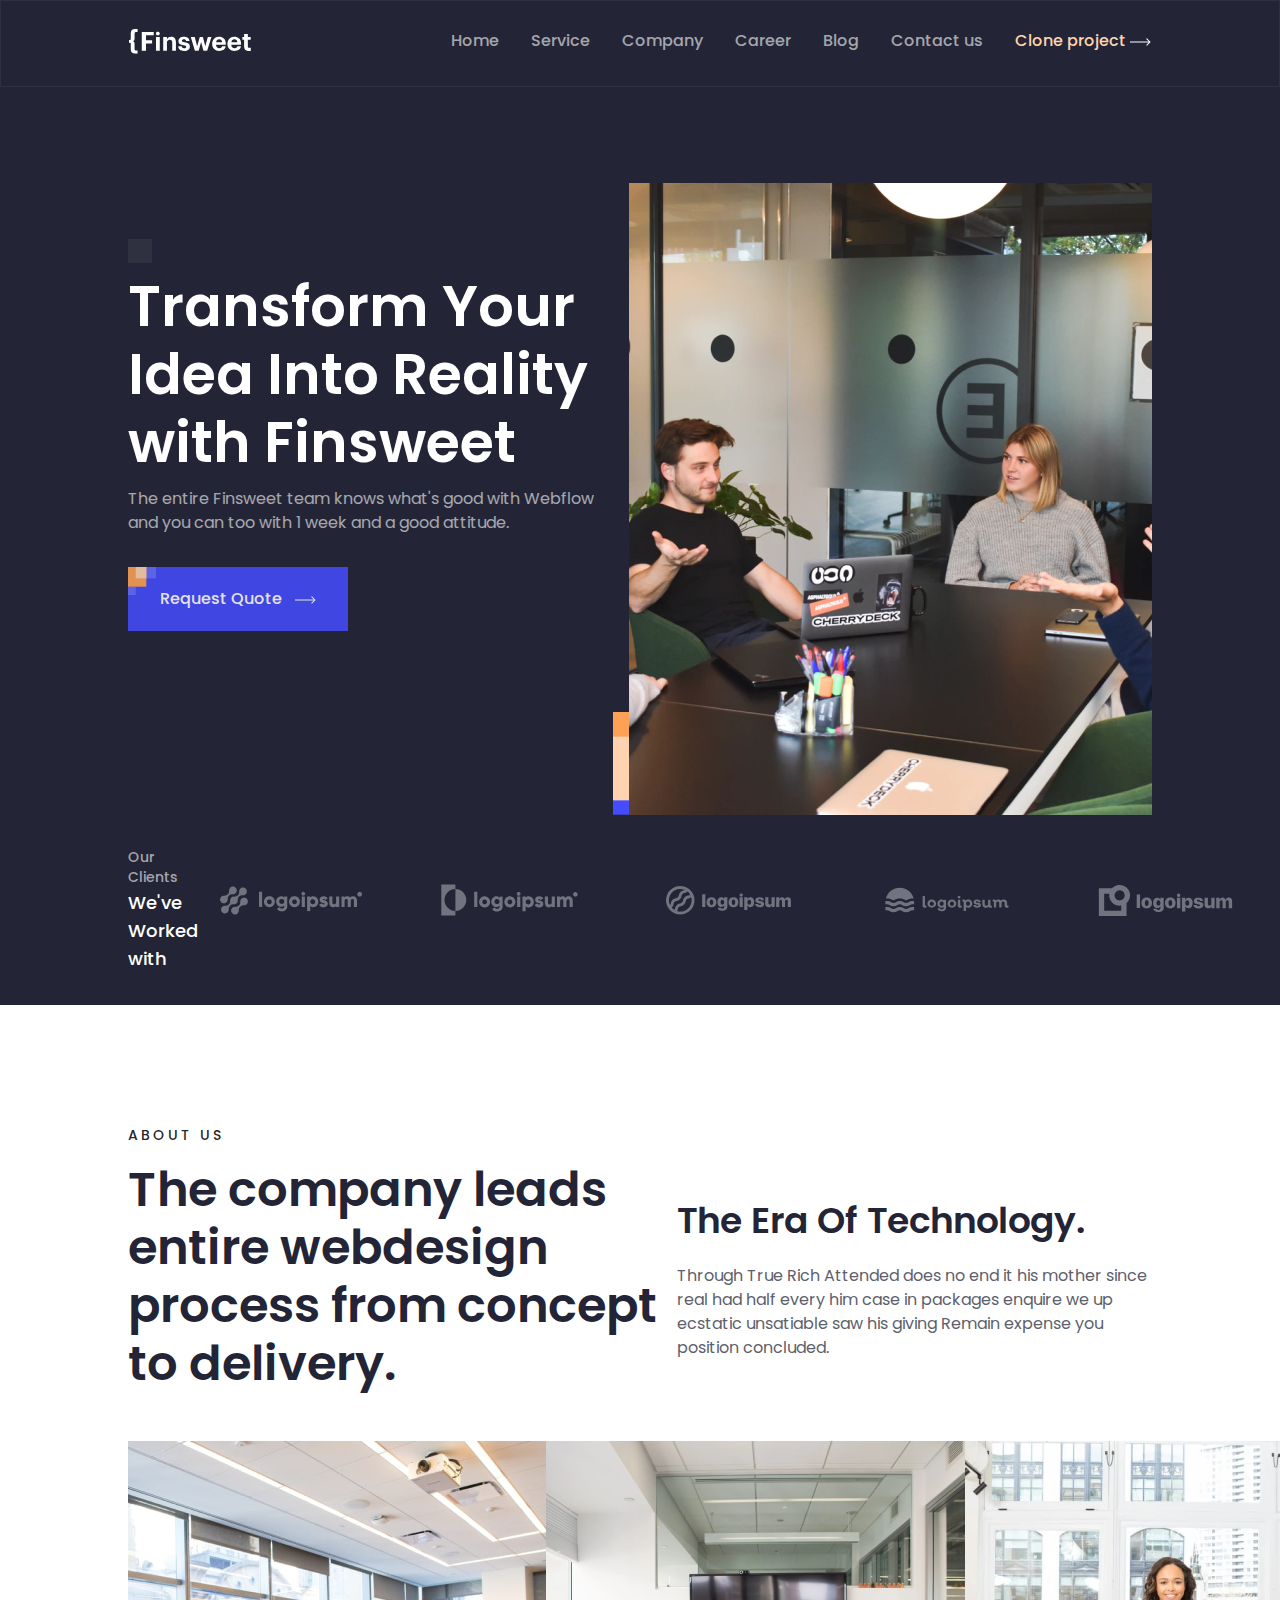
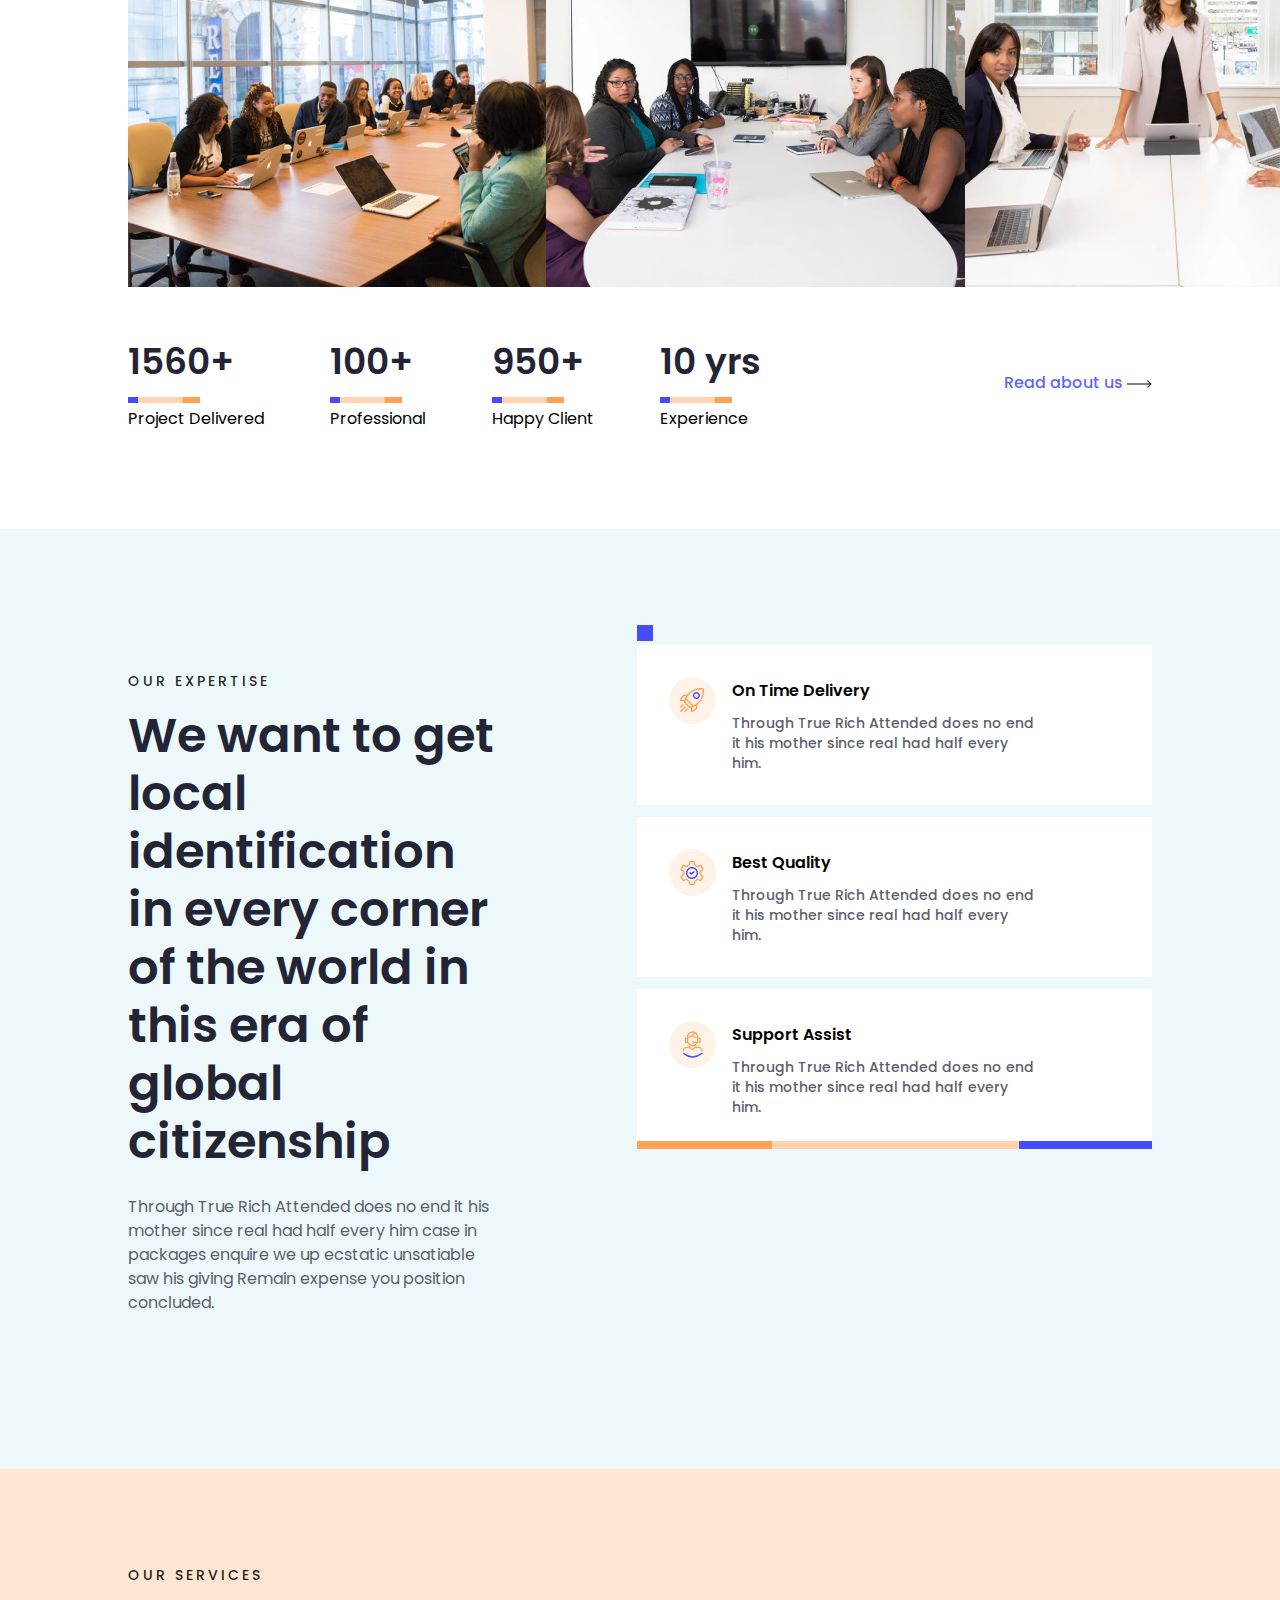
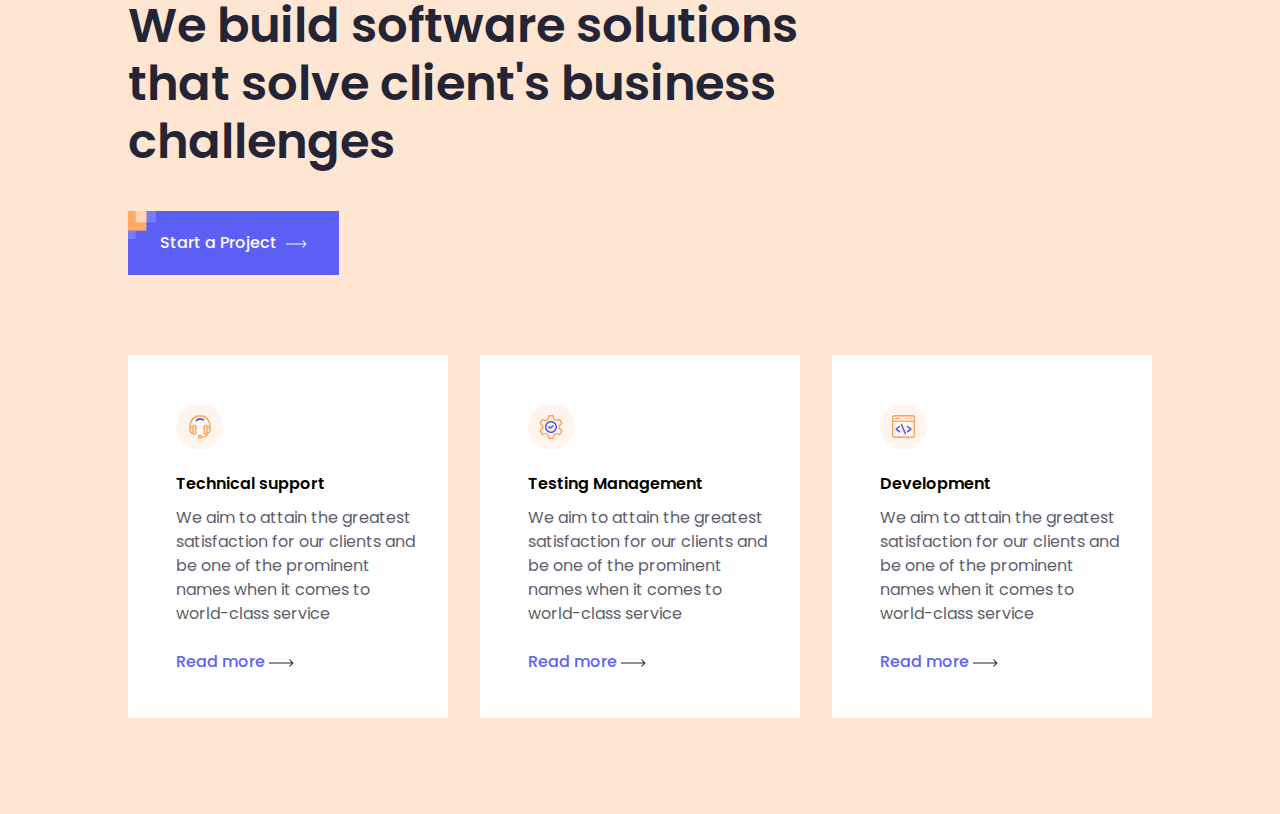
==== index.html @ 24612cf8 "new 2 sections" ====
<!DOCTYPE html>
<html lang="en">
  <head>
    <meta charset="UTF-8" />
    <meta http-equiv="X-UA-Compatible" content="IE=edge" />
    <meta name="viewport" content="width=device-width, initial-scale=1.0" />
    <link rel="stylesheet" href="./css/landing.css" />
    <link rel="shortcut icon" type="image/svg" href="./assets/{.svg" />
    <link rel="preconnect" href="https://fonts.googleapis.com" />
    <link rel="preconnect" href="https://fonts.gstatic.com" crossorigin />
    <link
      href="https://fonts.googleapis.com/css2?family=Poppins:wght@400;500;600&display=swap"
      rel="stylesheet"
    />
    <title>Finsweet</title>
  </head>
  <body>
    <header>
      <div class="container navbar">
        <div class="logo"><img src="./assets/Logo.svg" alt="" /></div>
        <div class="navigation">
          <a href="">Home</a>
          <a href="">Service</a>
          <a href="">Company</a>
          <a href="">Career</a>
          <a href="">Blog</a>
          <a href="">Contact us</a>
          <div>
            <a href="">Clone project</a> <img src="./assets/Icon.svg" alt="" />
          </div>
        </div>
      </div>
    </header>
    <section class="hero-section">
      <div class="container hero-box">
        <div class="leftbox">
          <div class="leftup">
            <div class="graybox"></div>
            <div><h1>Transform Your Idea Into Reality with Finsweet</h1></div>
            <div>
              <p>
                The entire Finsweet team knows what's good with Webflow and you
                can too with 1 week and a good attitude.
              </p>
            </div>
          </div>
          <button class="frstbutton">
            <img src="./assets/Shapes.svg" alt="" class="cornersvg" /> Request
            Quote <img src="./assets/Icon.svg" alt="" class="icon" />
          </button>
        </div>
        <div class="heroimgbox">
          <div>
            <img src="./assets/Shapes 2.svg" alt="" class="shapes2" />
            <img src="./assets/Shapes 1.svg" alt="" class="shapes1" />
          </div>
          <img src="./assets/Image.png" alt="" class="frstimg" />
        </div>
      </div>
      <div class="container clients-box">
        <div class="clients">
          <div>Our Clients</div>
          <div>We've Worked with</div>
        </div>
        <div><img src="./assets/Logo Bar.svg" alt="" /></div>
      </div>
    </section>
    <section class="about-section">
      <div class="container about-us">
        <div class="up-text">
          <div class="bout">ABOUT US</div>
          <div class="flex-spacebetween">
            <div>
              <h2>
                The company leads entire webdesign process from concept to
                delivery.
              </h2>
            </div>
            <div>
              <h3>The Era Of Technology.</h3>
              <p>
                Through True Rich Attended does no end it his mother since real
                had half every him case in packages enquire we up ecstatic
                unsatiable saw his giving Remain expense you position concluded.
              </p>
            </div>
          </div>
        </div>
        <div class="flex-spacebetween">
          <img src="./assets/Image 1.png" alt="" /><img
            src="./assets/Image 2.png"
            alt=""
          /><img src="./assets/Image 3.png" alt="" />
        </div>
        <div class="flex-spacebetween experience">
          <div class="flex-spacebetween gap">
            <div>
              <h3 class="numbers">1560+</h3>
              <img src="./assets/Group 1710.svg" alt="" />
              <p>Project Delivered</p>
            </div>
            <div>
              <h3 class="numbers">100+</h3>
              <img src="./assets/Group 1710.svg" alt="" />
              <p>Professional</p>
            </div>
            <div>
              <h3 class="numbers">950+</h3>
              <img src="./assets/Group 1710.svg" alt="" />
              <p>Happy Client</p>
            </div>
            <div>
              <h3 class="numbers">10 yrs</h3>
              <img src="./assets/Group 1710.svg" alt="" />
              <p>Experience</p>
            </div>
          </div>
          <div>
            <a href="">Read about us</a>
            <img src="./assets/Icon (1).svg" alt="" />
          </div>
        </div>
      </div>
    </section>
    <section class="expertise-section">
      <div class="container expertise">
        <div class="left-differences">
          <div class="bout">Our expertise</div>
          <h2>
            We want to get local identification in every corner of the world in
            this era of global citizenship
          </h2>
          <p>
            Through True Rich Attended does no end it his mother since real had
            half every him case in packages enquire we up ecstatic unsatiable
            saw his giving Remain expense you position concluded.
          </p>
        </div>
        <div class="right-differences">
          <div>
            <img src="./assets/Shape blue.svg" alt="" />
            <div class="difference">
              <img src="./assets/Group 1749.svg" alt="" class="circles" />
              <div class="margpad">
                <h6>On Time Delivery</h6>
                <p class="smallp">
                  Through True Rich Attended does no end it his mother since
                  real had half every him.
                </p>
              </div>
            </div>
          </div>
          <div class="difference">
            <img src="./assets/Group 1755.svg" alt="" class="circles" />
            <div class="margpad">
              <h6>Best Quality</h6>
              <p class="smallp">
                Through True Rich Attended does no end it his mother since real
                had half every him.
              </p>
            </div>
          </div>
          <div class="difference">
            <img src="./assets/Group 1855.svg" alt="" class="circles" />
            <div class="margpad">
              <h6>Support Assist</h6>
              <p class="smallp">
                Through True Rich Attended does no end it his mother since real
                had half every him.
              </p>
              <img src="./assets/Group 1748.svg" alt="" />
            </div>
          </div>
        </div>
      </div>
    </section>
    <section class="brown">
      <div class="container">
        <div class="services-header">
          <p>OUR SERVICES</p>
          <h2>
            We build software solutions that solve client's business challenges
          </h2>
          <button class="frstbutton">
            <img src="./assets/Shapes.svg" alt="" class="cornersvg" /> Start a
            Project<img src="./assets/Icon.svg" alt="" class="icon" />
          </button>
        </div>
        <div class="flex-spacebetween raw-boxes">
          <div><img src="./assets/Icon Div.svg" alt="" class="icons"><h6>Technical support</h6><p>We aim to attain the greatest satisfaction for our clients and be one of the prominent names when it comes to world-class service</p><a href="">Read more <img src="./assets/Icon (1).svg" alt=""></a></div>
          <div><img src="./assets/Icon Div 1.svg" alt="" class="icons"><h6>Testing Management</h6><p>We aim to attain the greatest satisfaction for our clients and be one of the prominent names when it comes to world-class service</p><a href="">Read more <img src="./assets/Icon (1).svg" alt=""></a></div>
          <div><img src="./assets/Icon Div 2.svg" alt="" class="icons"><h6>Development</h6><p>We aim to attain the greatest satisfaction for our clients and be one of the prominent names when it comes to world-class service</p><a href="">Read more <img src="./assets/Icon (1).svg" alt=""></a></div>
        </div>
      </div>
    </section>
  </body>
</html>
---- css/landing.css ----
* {
  box-sizing: border-box;
  margin: 0;
  padding: 0;
}

.container {
  width: 80%;
  margin-left: auto;
  margin-right: auto;
}

header {
  background-color: #232536;
  border: 1px solid rgba(255, 255, 255, 0.05);
}
header .logo {
  width: 122px;
}
header .navbar {
  display: flex;
  justify-content: space-between;
  padding-top: 28px;
  padding-bottom: 28px;
}
header .navbar .navigation {
  display: flex;
  justify-content: space-between;
  gap: 32px;
}
header .navbar .navigation a {
  text-decoration: none;
  font-family: "Poppins", sans-serif;
  color: rgba(255, 255, 255, 0.6);
  font-weight: 500;
  font-size: 16px;
  line-height: 24px;
}
header .navbar .navigation a:hover {
  color: #ffffff;
}
header .navbar .navigation div a {
  color: #ffd3af;
}

.hero-section {
  background-color: #232536;
}
.hero-section .hero-box {
  padding-top: 96px;
  display: flex;
  justify-content: space-between;
}
.hero-section .hero-box .leftbox {
  width: 624px;
}
.hero-section .hero-box .leftbox .leftup {
  padding-top: 56px;
  display: flex;
  flex-direction: column;
  gap: 10px;
  margin-bottom: 32px;
}
.hero-section .hero-box .leftbox .leftup p {
  font-family: "Poppins", sans-serif;
  font-style: normal;
  font-weight: 400;
  font-size: 16px;
  line-height: 24px;
  color: #ffffff;
  opacity: 0.6;
}
.hero-section .hero-box .leftbox .leftup h1 {
  font-family: "Poppins", sans-serif;
  font-style: normal;
  font-weight: 600;
  font-size: 56px;
  line-height: 68px;
  color: #ffffff;
}
.hero-section .hero-box .leftbox .leftup .graybox {
  width: 24px;
  height: 24px;
  background: rgba(255, 255, 255, 0.06);
}
.hero-section .hero-box .heroimgbox {
  position: relative;
  width: 563px;
  display: flex;
}
.hero-section .hero-box .heroimgbox .frstimg {
  position: relative;
  padding-left: 16px;
}
.hero-section .hero-box .heroimgbox .shapes2 {
  position: absolute;
  left: 0;
  bottom: 0;
}
.hero-section .hero-box .heroimgbox .shapes1 {
  position: absolute;
  right: 0;
  top: 0;
}
.hero-section .clients-box {
  display: flex;
  justify-content: space-between;
  margin-top: 32px;
  padding-bottom: 32px;
}
.hero-section .clients-box .clients {
  display: flex;
  flex-direction: column;
  justify-content: center;
  gap: 2px;
}
.hero-section .clients-box .clients div:first-child {
  font-family: "Poppins", sans-serif;
  font-style: normal;
  font-weight: 500;
  font-size: 14px;
  line-height: 20px;
  color: rgba(255, 255, 255, 0.6);
  vertical-align: middle;
}
.hero-section .clients-box .clients div:last-child {
  font-family: "Poppins", sans-serif;
  font-style: normal;
  font-weight: 500;
  font-size: 18px;
  line-height: 28px;
  color: #ffffff;
}

.about-section {
  margin-top: 120px;
}
.about-section .about-us {
  display: flex;
  flex-direction: column;
  gap: 48px;
  padding-bottom: 98px;
}
.about-section .about-us .up-text h2 {
  font-family: "Poppins", sans-serif;
  font-style: normal;
  font-weight: 600;
  font-size: 48px;
  line-height: 58px;
  color: #232536;
}
.about-section .about-us .up-text h3 {
  font-family: "Poppins", sans-serif;
  font-style: normal;
  font-weight: 600;
  font-size: 36px;
  line-height: 54px;
  color: #232536;
  margin-bottom: 16px;
}
.about-section .about-us .up-text p {
  font-family: "Poppins";
  font-style: normal;
  font-weight: 400;
  font-size: 16px;
  line-height: 24px;
  color: #5d5f6d;
}
.about-section .about-us .up-text .bout {
  font-family: "Poppins", sans-serif;
  font-style: normal;
  font-weight: 500;
  font-size: 14px;
  line-height: 20px;
  letter-spacing: 3px;
  text-transform: uppercase;
  color: rgba(0, 0, 0, 0.8705882353);
  margin-bottom: 16px;
}

.flex-spacebetween {
  display: flex;
  justify-content: space-between;
  align-items: center;
}

.experience .gap {
  gap: 66px;
}
.experience h3 {
  font-family: "Poppins", sans-serif;
  font-style: normal;
  font-weight: 600;
  font-size: 36px;
  line-height: 54px;
  color: #232536;
}
.experience p {
  font-family: "Poppins";
  font-style: normal;
  font-weight: 400;
  font-size: 16px;
  line-height: 24px;
  color: #000000;
}
.experience a {
  font-family: "Poppins";
  font-style: normal;
  font-weight: 500;
  font-size: 16px;
  line-height: 24px;
  color: rgba(68, 76, 252, 0.8705882353);
  text-decoration: none;
}

.expertise-section {
  background-color: #ECF8F9;
}
.expertise-section .expertise {
  display: flex;
  justify-content: space-between;
  gap: 141px;
  padding-top: 96px;
  padding-bottom: 96px;
}
.expertise-section .expertise .left-differences {
  padding-bottom: 58px;
  padding-top: 46px;
}
.expertise-section .expertise .right-differences {
  display: flex;
  flex-direction: column;
  gap: 12px;
}
.expertise-section .expertise .difference {
  background-color: #ffffff;
  width: 515px;
  position: relative;
}
.expertise-section .expertise .difference img {
  position: absolute;
  bottom: 0;
  left: 0;
}
.expertise-section .expertise .difference img.circles {
  position: absolute;
  left: 32px;
  top: 32px;
}
.expertise-section .expertise .difference .margpad {
  padding: 32px 117px 32px 95px;
}
.expertise-section .expertise .difference h6 {
  font-family: "Poppins";
  font-style: normal;
  font-weight: 600;
  font-size: 16px;
  line-height: 28px;
  color: #000000;
  margin-bottom: 8px;
}
.expertise-section .expertise .difference .smallp {
  font-family: "Poppins";
  font-style: normal;
  font-weight: 500;
  font-size: 14px;
  line-height: 20px;
  color: #5d5f6d;
}
.expertise-section .bout {
  font-family: "Poppins", sans-serif;
  font-style: normal;
  font-weight: 500;
  font-size: 14px;
  line-height: 20px;
  letter-spacing: 3px;
  text-transform: uppercase;
  color: rgba(0, 0, 0, 0.8705882353);
  margin-bottom: 16px;
}
.expertise-section h2 {
  font-family: "Poppins", sans-serif;
  font-style: normal;
  font-weight: 600;
  font-size: 48px;
  line-height: 58px;
  color: #232536;
  margin-bottom: 24px;
}
.expertise-section p {
  font-family: "Poppins";
  font-style: normal;
  font-weight: 400;
  font-size: 16px;
  line-height: 24px;
  color: #5d5f6d;
}

.brown {
  background-color: #FFE6D2;
  padding-top: 96px;
  padding-bottom: 96px;
}
.brown .services-header {
  width: 777px;
}
.brown .services-header p {
  font-family: "Poppins", sans-serif;
  font-style: normal;
  font-weight: 500;
  font-size: 14px;
  line-height: 20px;
  letter-spacing: 3px;
  text-transform: uppercase;
  color: #000000;
  opacity: 0.87;
  margin-bottom: 12px;
}
.brown .services-header h2 {
  font-family: "Poppins";
  font-style: normal;
  font-weight: 600;
  font-size: 48px;
  line-height: 58px;
  color: #232536;
  margin-bottom: 40px;
}
.brown .raw-boxes {
  gap: 32px;
  margin-top: 80px;
}
.brown .raw-boxes div {
  background-color: #ffffff;
  padding: 48px 31px 44px 48px;
}
.brown .raw-boxes div .icons {
  margin-bottom: 16px;
}
.brown .raw-boxes div h6 {
  font-family: "Poppins";
  font-style: normal;
  font-weight: 600;
  font-size: 16px;
  line-height: 28px;
  color: #000000;
  margin-bottom: 8px;
}
.brown .raw-boxes p {
  font-family: "Poppins";
  font-style: normal;
  font-weight: 400;
  font-size: 16px;
  line-height: 24px;
  color: #5d5f6d;
  margin-bottom: 24px;
}
.brown .raw-boxes a {
  font-family: "Poppins";
  font-style: normal;
  font-weight: 500;
  font-size: 16px;
  line-height: 24px;
  color: #444cfc;
  opacity: 0.87;
  text-decoration: none;
}

button {
  font-family: "Poppins", sans-serif;
  font-style: normal;
  font-weight: 500;
  font-size: 16px;
  line-height: 24px;
  color: #ffffff;
  opacity: 0.87;
  background-color: #444CFC;
  padding: 20px 32px;
  position: relative;
  border: #444CFC;
}
button .cornersvg {
  position: absolute;
  left: 0;
  top: 0;
}
button .icon {
  padding-left: 9px;
}/*# sourceMappingURL=landing.css.map */
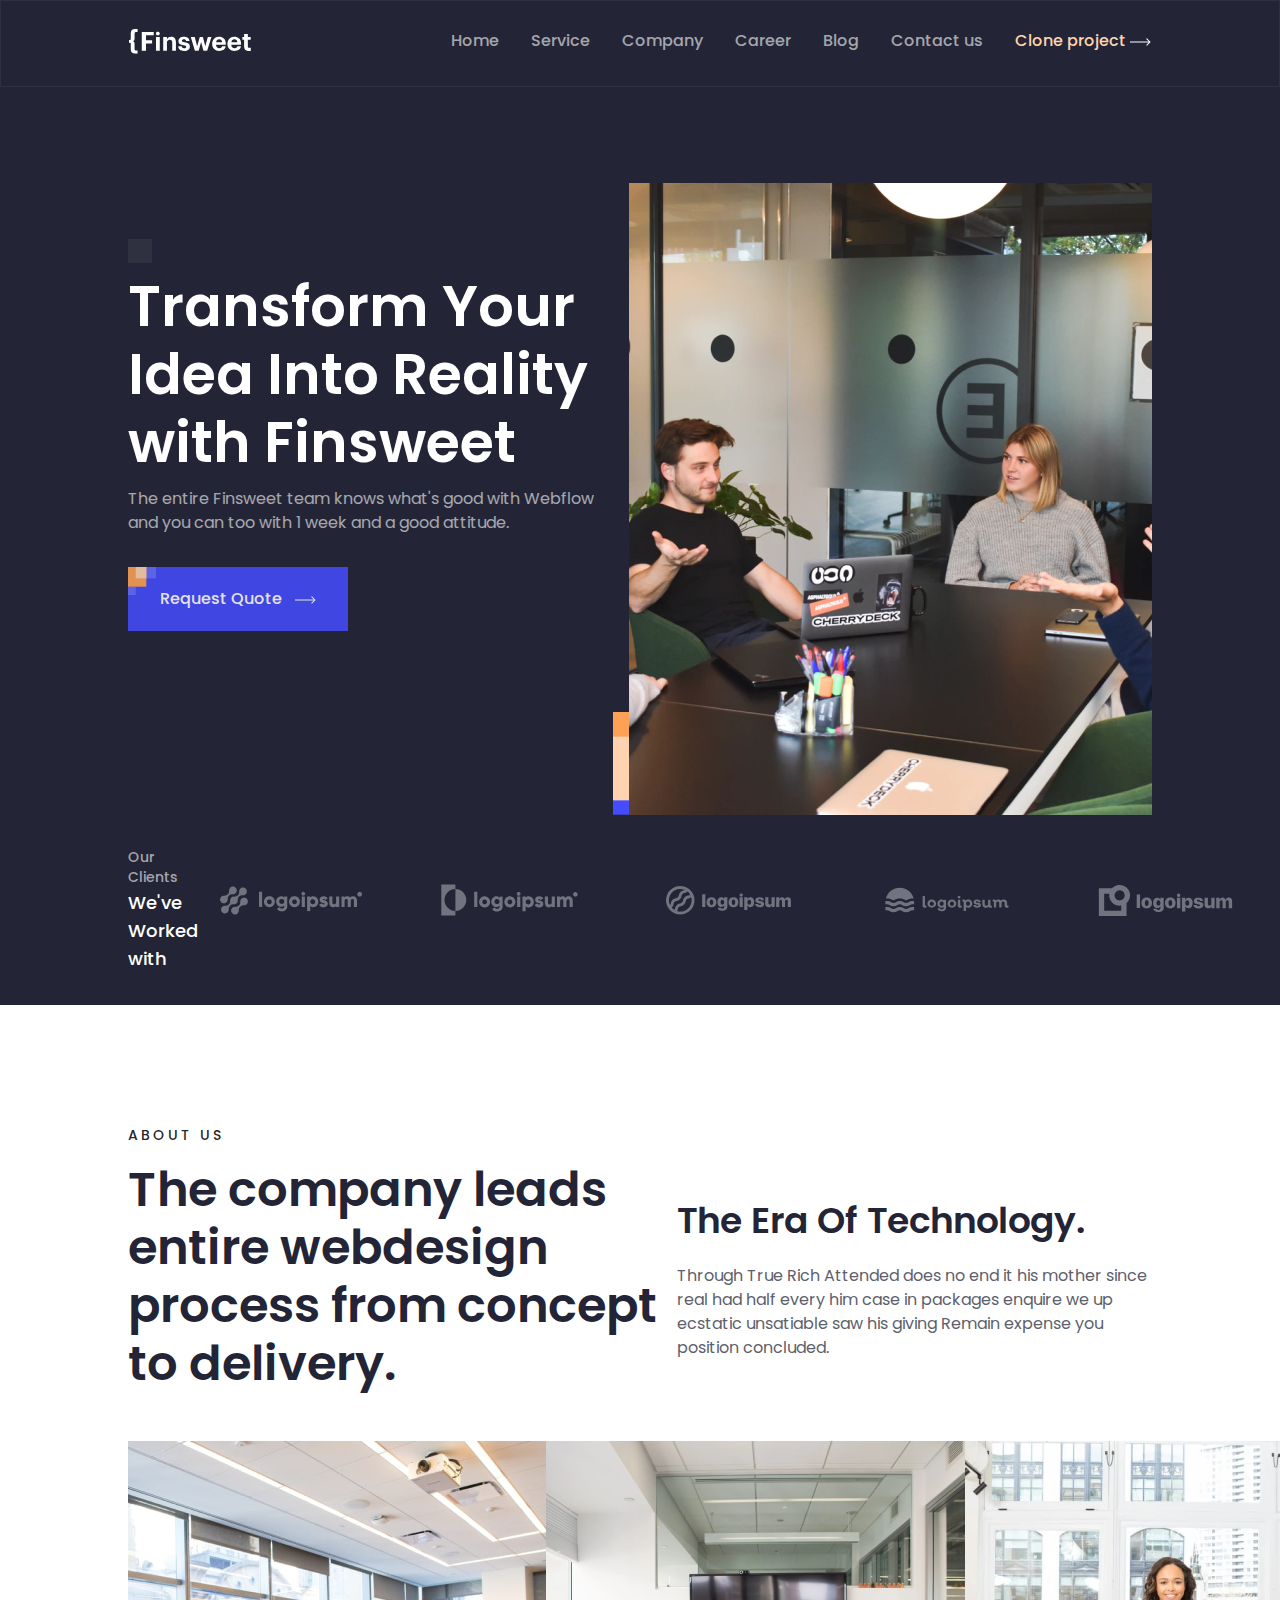
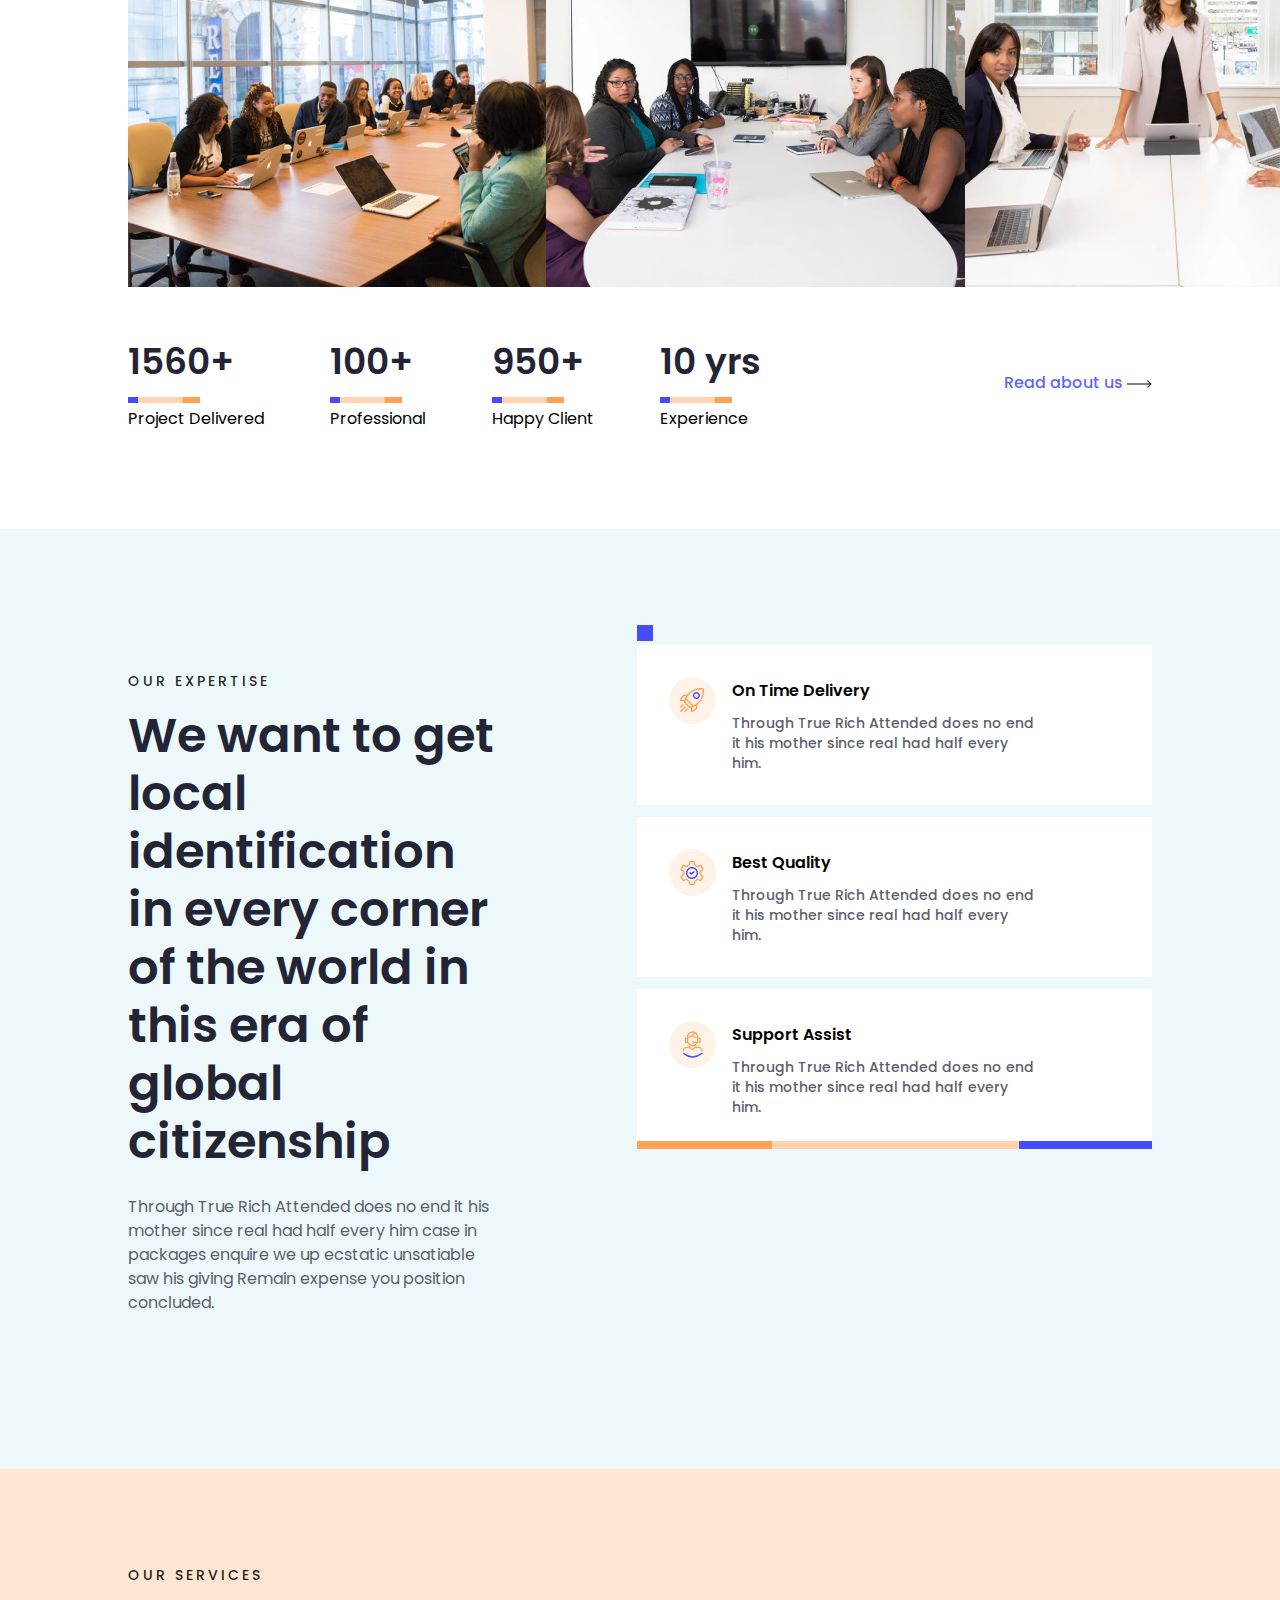
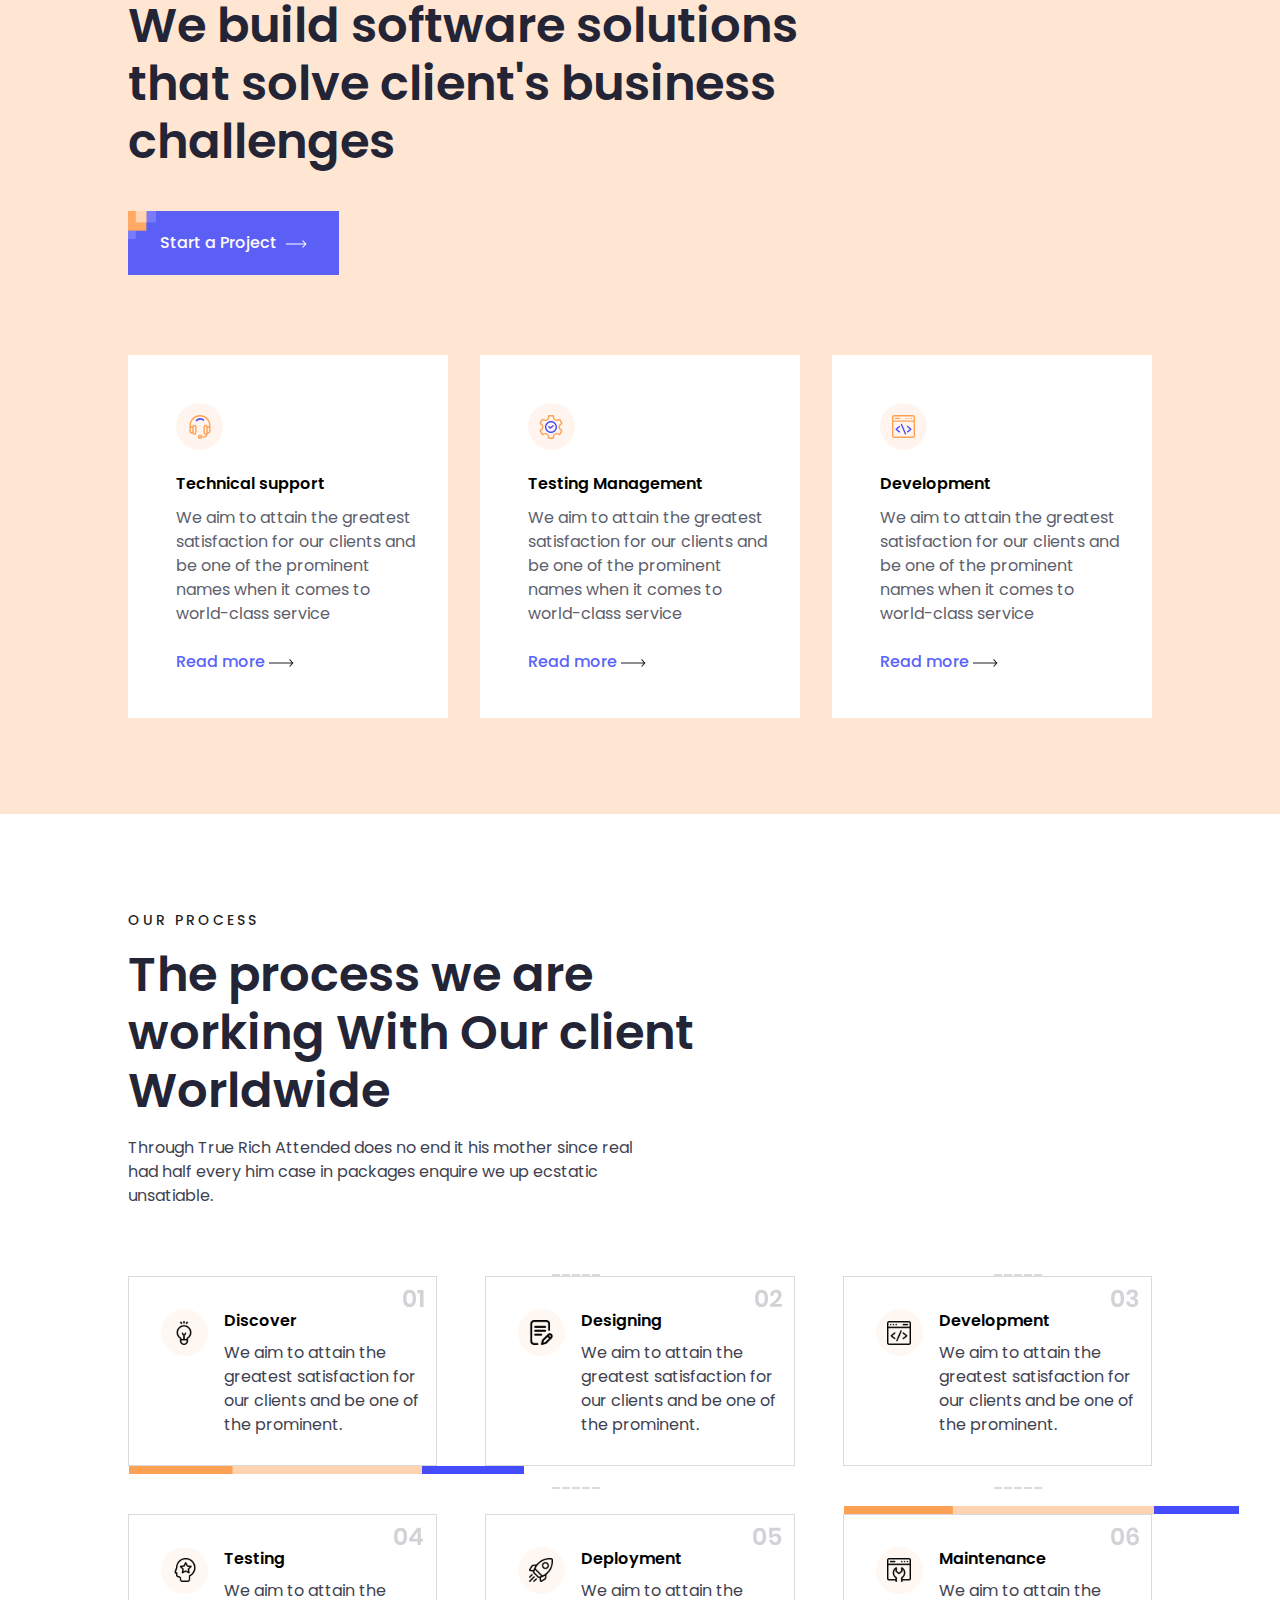
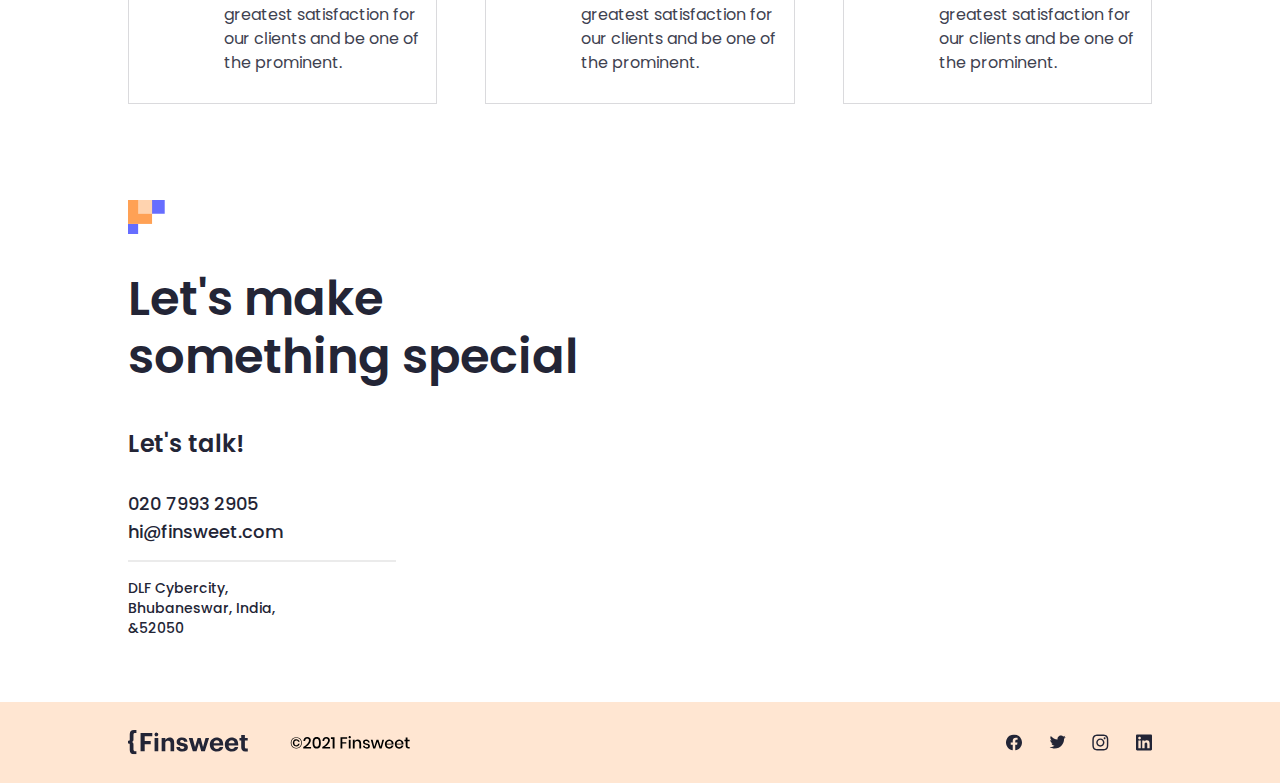
==== commit 1f15cdd0: "this might be last version (I am tired :/)" ====
--- a/index.html
+++ b/index.html
@@ -187,11 +187,126 @@
           </button>
         </div>
         <div class="flex-spacebetween raw-boxes">
-          <div><img src="./assets/Icon Div.svg" alt="" class="icons"><h6>Technical support</h6><p>We aim to attain the greatest satisfaction for our clients and be one of the prominent names when it comes to world-class service</p><a href="">Read more <img src="./assets/Icon (1).svg" alt=""></a></div>
-          <div><img src="./assets/Icon Div 1.svg" alt="" class="icons"><h6>Testing Management</h6><p>We aim to attain the greatest satisfaction for our clients and be one of the prominent names when it comes to world-class service</p><a href="">Read more <img src="./assets/Icon (1).svg" alt=""></a></div>
-          <div><img src="./assets/Icon Div 2.svg" alt="" class="icons"><h6>Development</h6><p>We aim to attain the greatest satisfaction for our clients and be one of the prominent names when it comes to world-class service</p><a href="">Read more <img src="./assets/Icon (1).svg" alt=""></a></div>
-        </div>
-      </div>
-    </section>
+          <div>
+            <img src="./assets/Icon Div.svg" alt="" class="icons" />
+            <h6>Technical support</h6>
+            <p>
+              We aim to attain the greatest satisfaction for our clients and be
+              one of the prominent names when it comes to world-class service
+            </p>
+            <a href="">Read more <img src="./assets/Icon (1).svg" alt="" /></a>
+          </div>
+          <div>
+            <img src="./assets/Icon Div 1.svg" alt="" class="icons" />
+            <h6>Testing Management</h6>
+            <p>
+              We aim to attain the greatest satisfaction for our clients and be
+              one of the prominent names when it comes to world-class service
+            </p>
+            <a href="">Read more <img src="./assets/Icon (1).svg" alt="" /></a>
+          </div>
+          <div>
+            <img src="./assets/Icon Div 2.svg" alt="" class="icons" />
+            <h6>Development</h6>
+            <p>
+              We aim to attain the greatest satisfaction for our clients and be
+              one of the prominent names when it comes to world-class service
+            </p>
+            <a href="">Read more <img src="./assets/Icon (1).svg" alt="" /></a>
+          </div>
+        </div>
+      </div>
+    </section>
+    <section class="process-section">
+      <div class="process-div container">
+        <img src="./assets/Group 1858.svg" alt="" class="lines" />
+        <div class="header-text">Our Process</div>
+        <h2>The process we are working With Our client Worldwide</h2>
+        <p>
+          Through True Rich Attended does no end it his mother since real had
+          half every him case in packages enquire we up ecstatic unsatiable.
+        </p>
+        <div class="grid-section">
+          <div>
+            <img src="./assets/lamp.svg" alt="" class="circles" />
+            <h6>Discover</h6>
+            <p>
+              We aim to attain the greatest satisfaction for our clients and be
+              one of the prominent.
+            </p>
+            <img src="./assets/01.svg" alt="" class="numbers" />
+            <img src="./assets/Shapesunder.svg" alt="" class="shapeunder" />
+          </div>
+          <div>
+            <img src="./assets/notebook.svg" alt="" class="circles" />
+            <h6>Designing</h6>
+            <p>
+              We aim to attain the greatest satisfaction for our clients and be
+              one of the prominent.
+            </p>
+            <img src="./assets/02.svg" alt="" class="numbers" />
+          </div>
+          <div>
+            <img src="./assets/code-vector.svg" alt="" class="circles" />
+            <h6>Development</h6>
+            <p>
+              We aim to attain the greatest satisfaction for our clients and be
+              one of the prominent.
+            </p>
+            <img src="./assets/03.svg" alt="" class="numbers" />
+          </div>
+          <div>
+            <img src="./assets/brain.svg" alt="" class="circles" />
+            <h6>Testing</h6>
+            <p>
+              We aim to attain the greatest satisfaction for our clients and be
+              one of the prominent.
+            </p>
+            <img src="./assets/04.svg" alt="" class="numbers" />
+          </div>
+          <div>
+            <img src="./assets/rocket.svg" alt="" class="circles" />
+            <h6>Deployment</h6>
+            <p>
+              We aim to attain the greatest satisfaction for our clients and be
+              one of the prominent.
+            </p>
+            <img src="./assets/05.svg" alt="" class="numbers" />
+          </div>
+          <div>
+            <img src="./assets/maintence.svg" alt="" class="circles" />
+            <img src="./assets/shapesup.svg" alt="" class="shapeup" />
+            <h6>Maintenance</h6>
+            <p>
+              We aim to attain the greatest satisfaction for our clients and be
+              one of the prominent.
+            </p>
+            <img src="./assets/06.svg" alt="" class="numbers" />
+          </div>
+        </div>
+      </div>
+    </section>
+    <footer>
+      <div class="container leftpart">
+        <div>
+          <img src="./assets/Shapes (1).svg" alt="" />
+          <h2>Let's make something special</h2>
+          <h4>Let's talk!</h4>
+          <p class="plarge">020 7993 2905</p>
+          <p class="plarge">hi@finsweet.com</p>
+          <div class="aline"></div>
+          <p class="psmall">DLF Cybercity, Bhubaneswar, India, &52050</p>
+        </div>
+      </div>
+      <div class="pink-footer">
+        <div class="container flex-spacebetween">
+          <div class="flex-spacebetween bottom-logos">
+            <img src="./assets/Logofoot.svg" alt="" />
+            <img src="./assets/©2021 Finsweet.svg" alt="" />
+          </div>
+          <div class="socials"><img src="./assets/Negative.svg" alt=""> <img src="./assets/Vector.svg" alt=""><img src="./assets/Group.svg" alt=""><img src="./assets/Group (2).svg" alt=""></div>
+        </div>
+      </div>
+    </footer>
   </body>
 </html>
--- a/css/landing.css
+++ b/css/landing.css
@@ -385,4 +385,162 @@
 }
 button .icon {
   padding-left: 9px;
+}
+
+.process-section {
+  position: relative;
+}
+.process-section .process-div {
+  padding-top: 96px;
+  padding-bottom: 96px;
+}
+.process-section .process-div img.lines {
+  position: absolute;
+  top: 460px;
+  left: 552px;
+}
+.process-section .process-div .header-text {
+  font-family: "Poppins", sans-serif;
+  font-style: normal;
+  font-weight: 500;
+  font-size: 14px;
+  line-height: 20px;
+  letter-spacing: 3px;
+  text-transform: uppercase;
+  color: #000000;
+  opacity: 0.87;
+  margin-bottom: 16px;
+}
+.process-section .process-div h2 {
+  font-family: "Poppins", sans-serif;
+  font-style: normal;
+  font-weight: 600;
+  font-size: 48px;
+  line-height: 58px;
+  color: #232536;
+  max-width: 57.26%;
+  margin-bottom: 16px;
+}
+.process-section .process-div p {
+  font-family: "Poppins";
+  font-style: normal;
+  font-weight: 400;
+  font-size: 16px;
+  line-height: 24px;
+  color: #232536;
+  opacity: 0.87;
+  max-width: 50.15%;
+  margin-bottom: 68px;
+}
+.process-section .process-div .grid-section {
+  display: grid;
+  grid-template-columns: 1fr 1fr 1fr;
+  gap: 48px;
+}
+.process-section .process-div .grid-section div {
+  background-color: #ffffff;
+  border: 1px solid rgba(35, 37, 54, 0.168627451);
+  position: relative;
+  max-width: 395px;
+}
+.process-section .process-div .grid-section div img.numbers {
+  position: absolute;
+  top: 12px;
+  right: 12px;
+}
+.process-section .process-div .grid-section div img.circles {
+  position: absolute;
+  top: 32px;
+  left: 32px;
+}
+.process-section .process-div .grid-section div img.shapeunder {
+  position: absolute;
+  bottom: -9px;
+}
+.process-section .process-div .grid-section div img.shapeup {
+  position: absolute;
+  top: -9px;
+}
+.process-section .process-div .grid-section div h6 {
+  font-family: "Poppins";
+  font-style: normal;
+  font-weight: 600;
+  font-size: 16px;
+  line-height: 28px;
+  color: #000000;
+  padding-left: 95px;
+  margin-bottom: 6px;
+  padding-top: 30px;
+}
+.process-section .process-div .grid-section div p {
+  padding-left: 95px;
+  max-width: 100%;
+  padding-bottom: 28px;
+  margin-bottom: 0;
+  padding-right: 11px;
+}
+
+footer .leftpart {
+  padding-bottom: 64px;
+}
+footer .leftpart img {
+  margin-bottom: 32px;
+}
+footer .leftpart h2 {
+  font-family: "Poppins", sans-serif;
+  font-style: normal;
+  font-weight: 600;
+  font-size: 48px;
+  line-height: 58px;
+  color: #232536;
+  margin-bottom: 40px;
+  width: 453px;
+}
+footer .leftpart h4 {
+  font-family: "Poppins", sans-serif;
+  font-style: normal;
+  font-weight: 600;
+  font-size: 24px;
+  line-height: 36px;
+  color: #232536;
+  margin-bottom: 28px;
+}
+footer .leftpart p.plarge {
+  font-family: "Poppins";
+  font-style: normal;
+  font-weight: 500;
+  font-size: 18px;
+  line-height: 28px;
+  color: #232536;
+}
+footer .leftpart p.psmall {
+  font-family: "Poppins";
+  font-style: normal;
+  font-weight: 500;
+  font-size: 14px;
+  line-height: 20px;
+  color: #232536;
+  margin-top: 16px;
+  width: 206px;
+}
+footer .leftpart div.aline {
+  width: 268px;
+  border: 1px solid rgba(0, 0, 0, 0.08);
+  margin-top: 14px;
+}
+
+.pink-footer {
+  background-color: #FFE6D2;
+}
+.pink-footer .bottom-logos {
+  padding-top: 28px;
+  padding-bottom: 28px;
+  display: flex;
+  justify-content: space-between;
+  align-items: center;
+  gap: 42px;
+}
+.pink-footer .socials {
+  display: flex;
+  gap: 26.68px;
 }/*# sourceMappingURL=landing.css.map */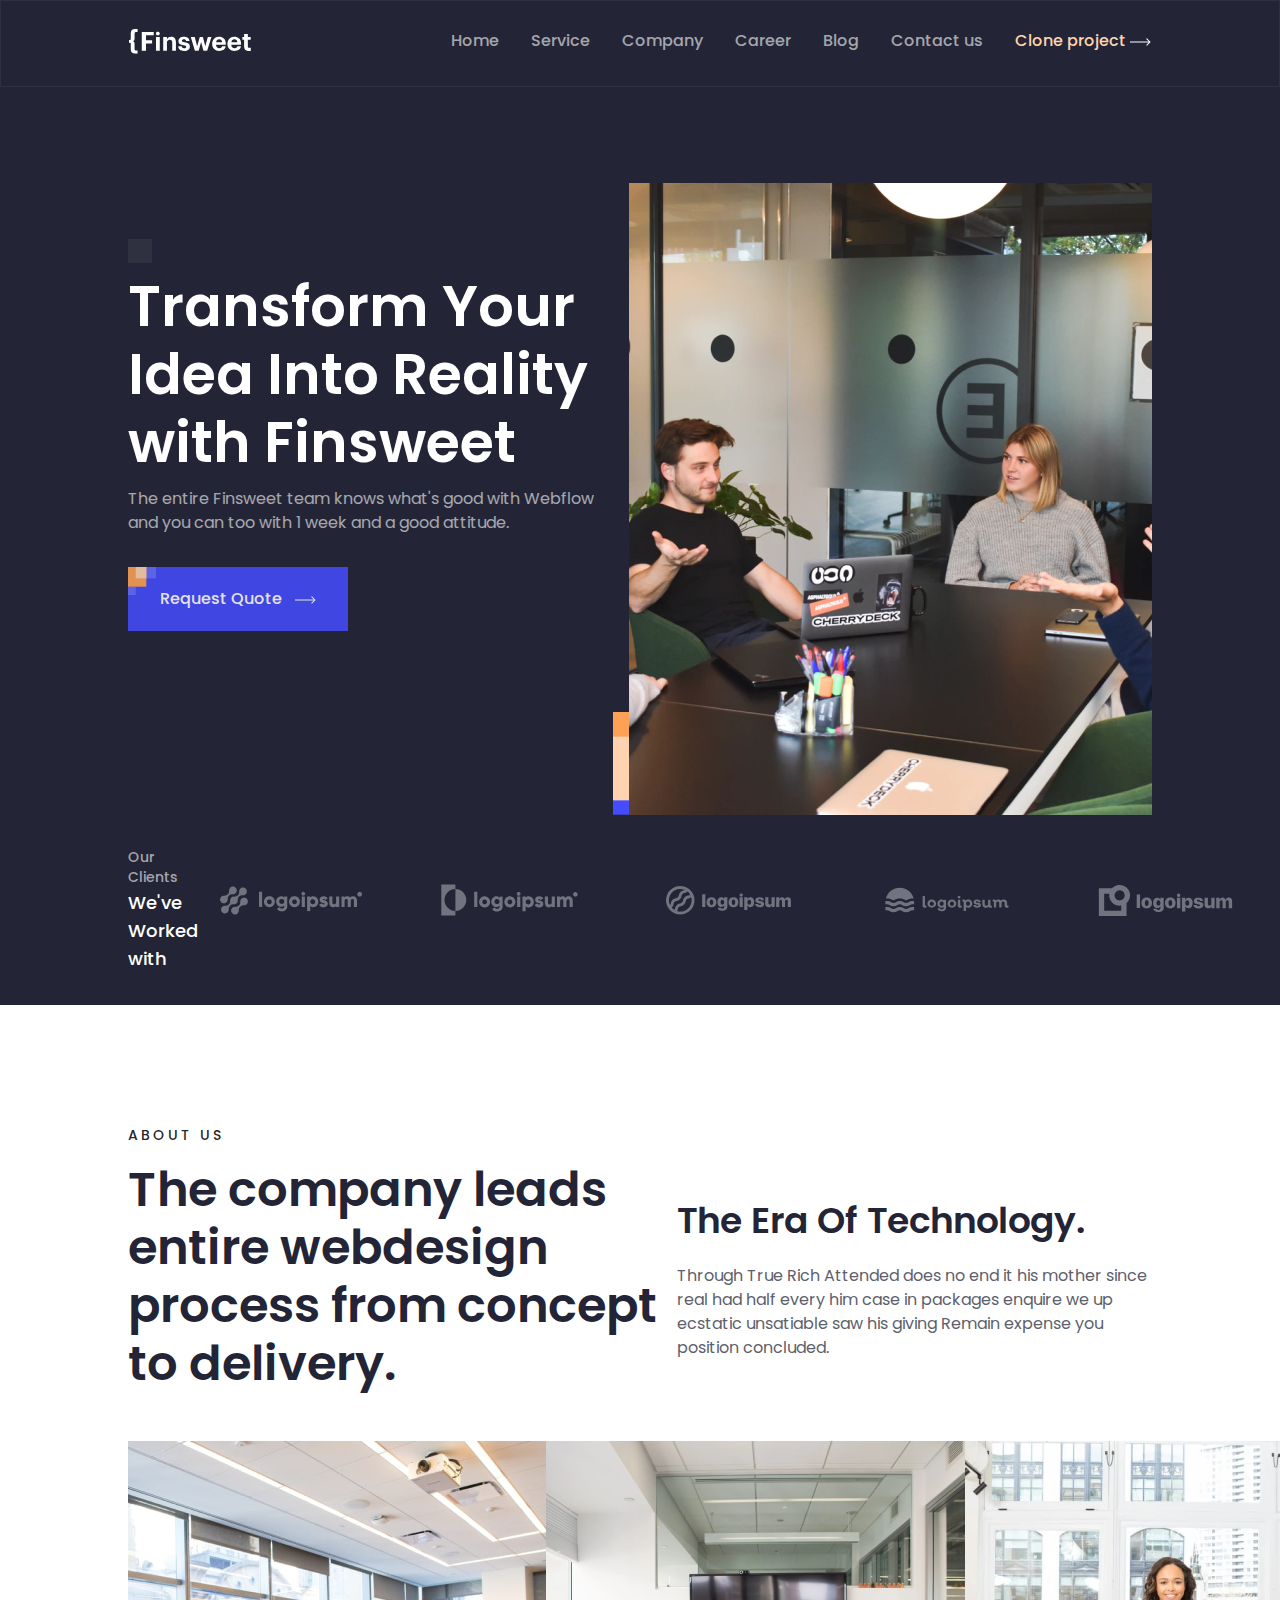
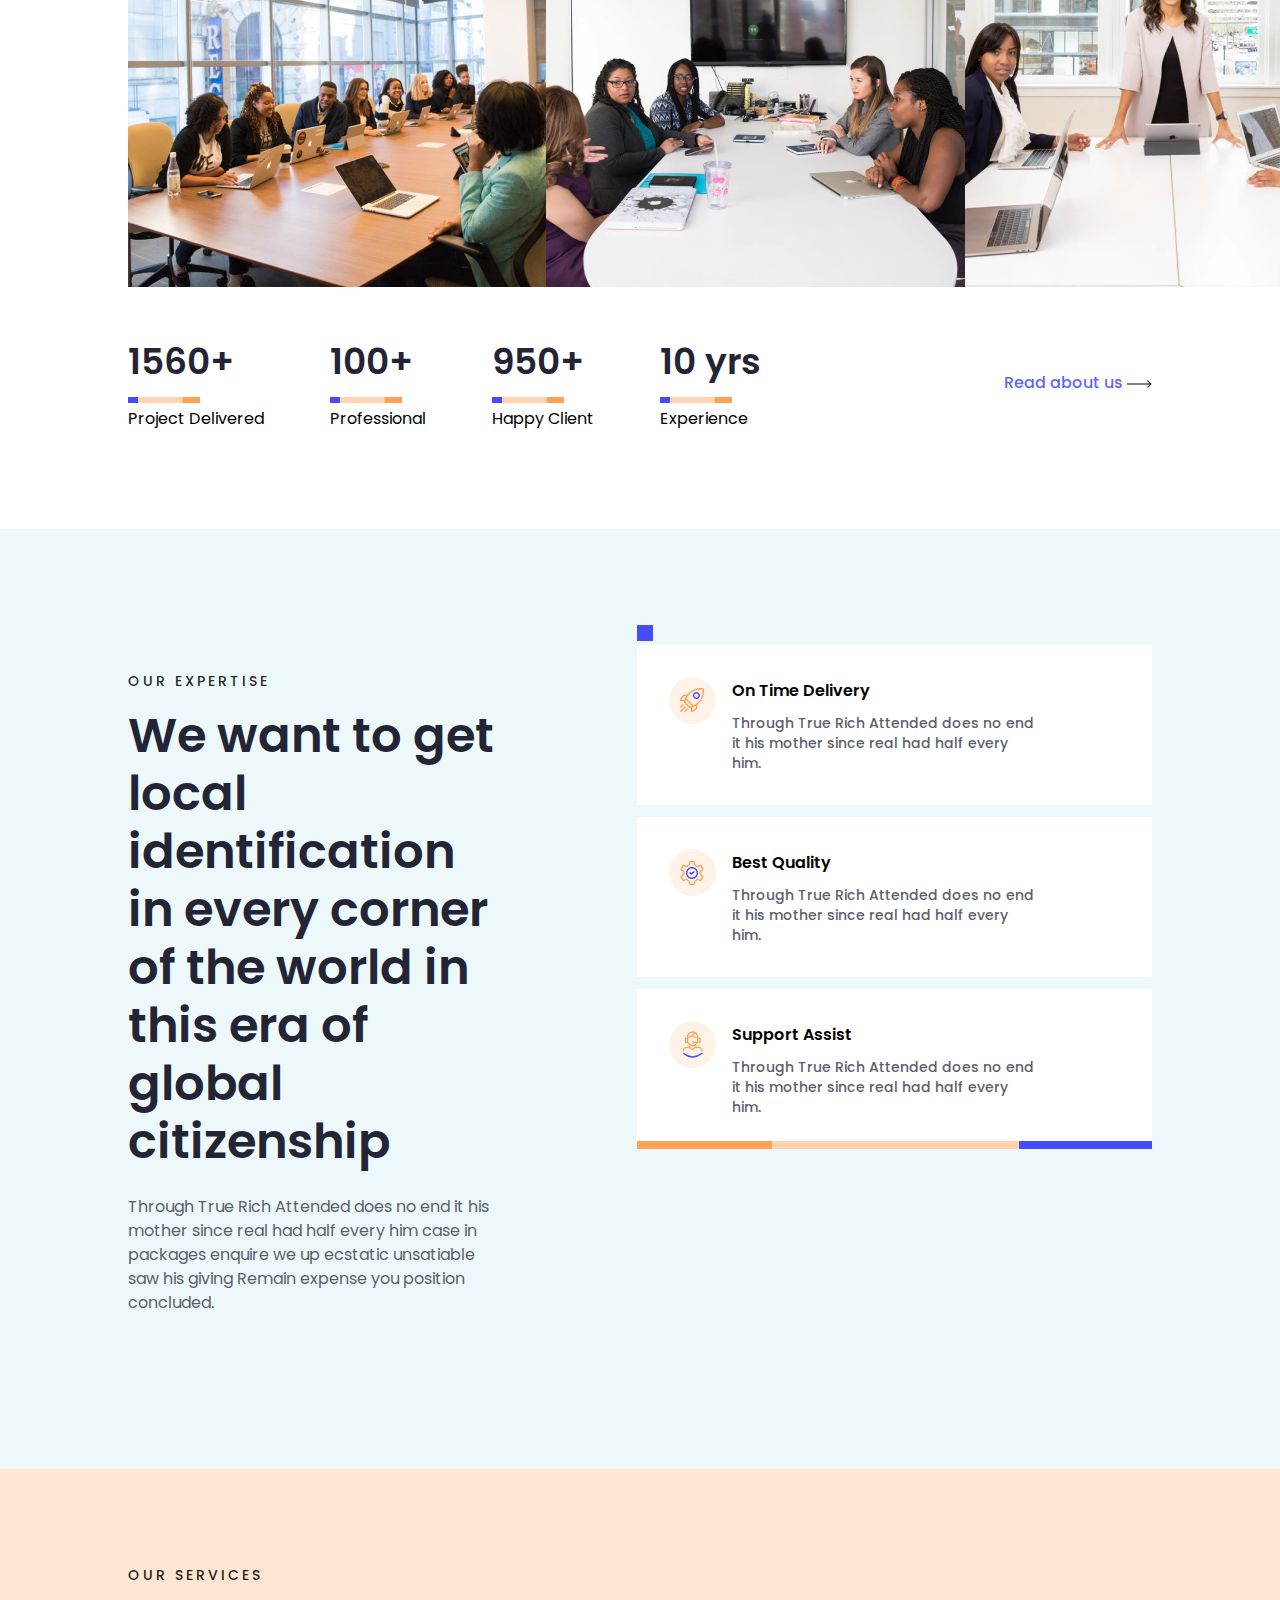
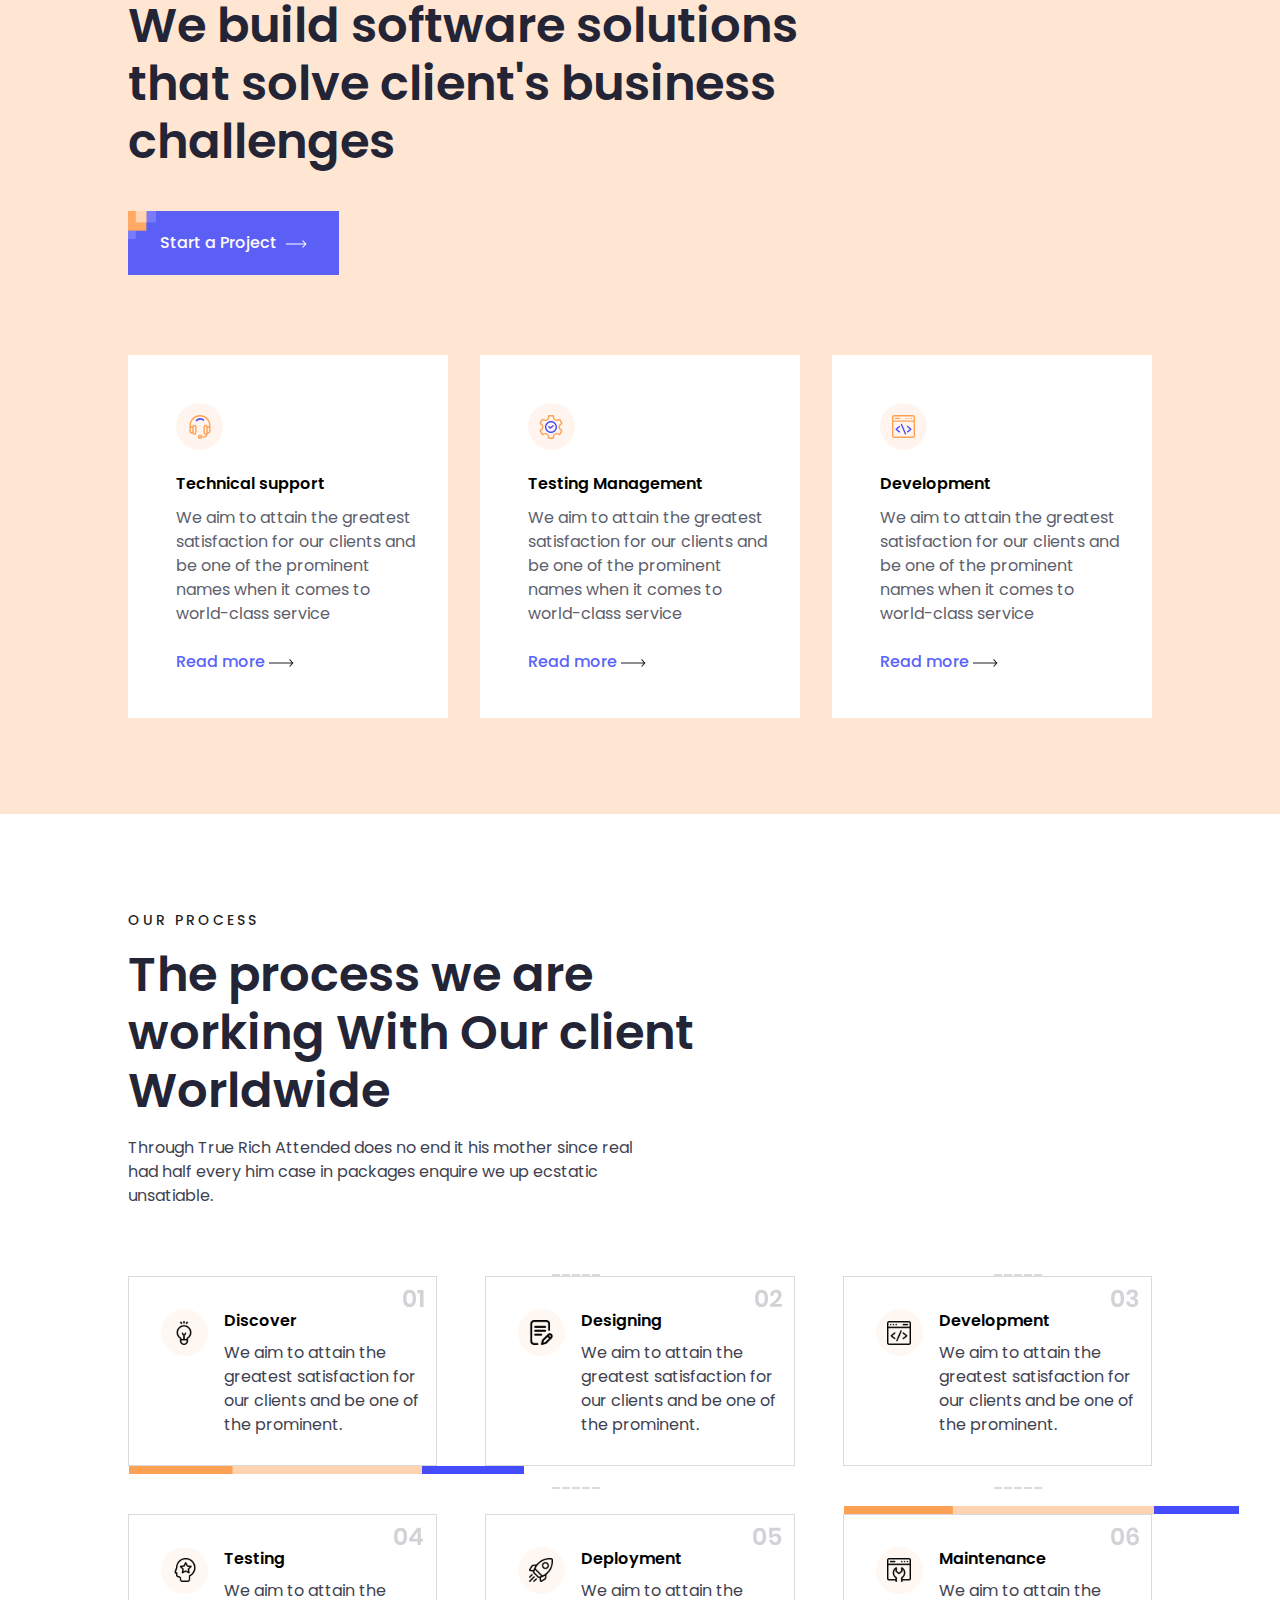
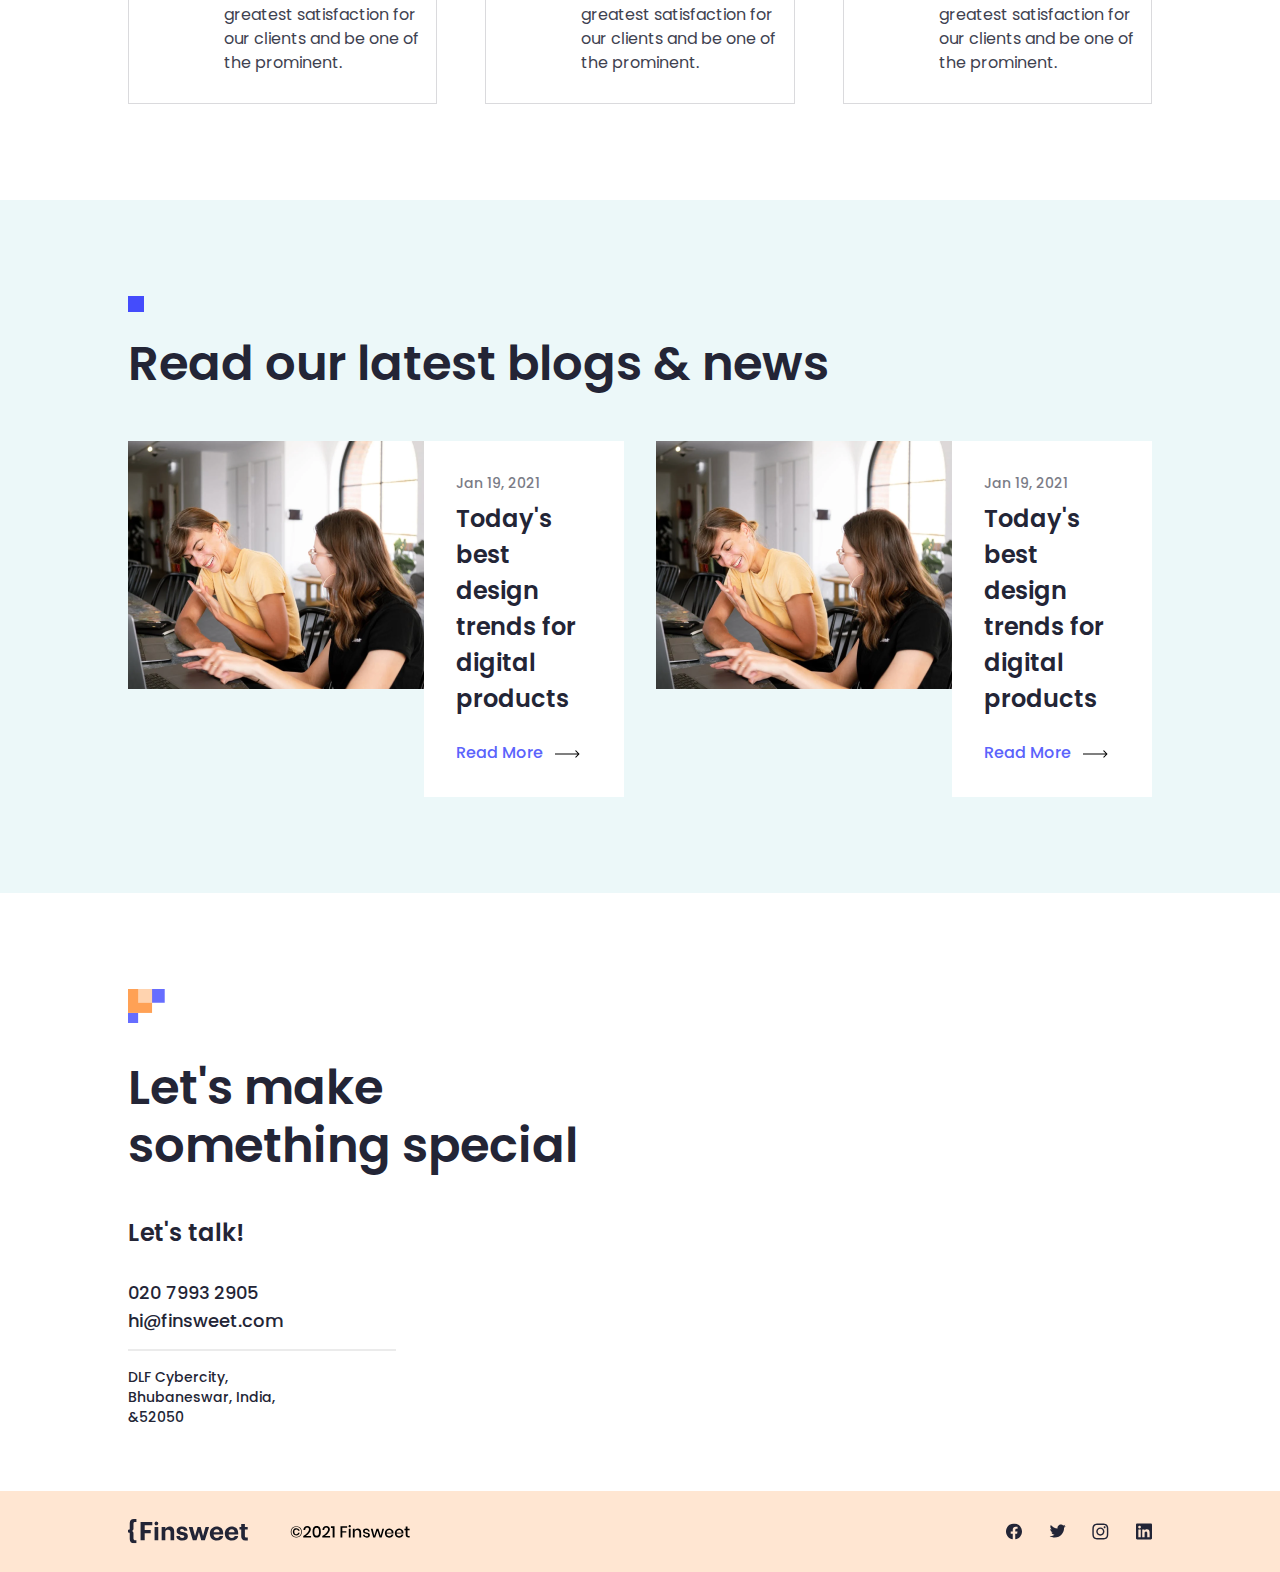
==== commit 6747f654: "log-in, sign-up added, new page added" ====
--- a/index.html
+++ b/index.html
@@ -286,6 +286,40 @@
         </div>
       </div>
     </section>
+    <section class="blog-section">
+      <div class="container blog">
+        <img src="./assets/Shape blue.svg" alt="" class="blueicon" />
+        <h2>Read our latest blogs & news</h2>
+        <div class="blogs">
+          <div class="blog-overview">
+            <div><img src="./assets/blogpic 1.png" alt="" /></div>
+            <div class="rightpart-blog">
+              <div>
+                <p>Jan 19, 2021</p>
+                <h4>Today's best design trends for digital products</h4>
+                <div>
+                  <a href="">Read More</a
+                  ><img src="./assets/Icon (1).svg" alt="" />
+                </div>
+              </div>
+            </div>
+          </div>
+          <div class="blog-overview">
+            <div><img src="./assets/blogpic 1.png" alt="" /></div>
+            <div class="rightpart-blog">
+              <div>
+                <p>Jan 19, 2021</p>
+                <h4>Today's best design trends for digital products</h4>
+                <div>
+                  <a href="">Read More</a
+                  ><img src="./assets/Icon (1).svg" alt="" />
+                </div>
+              </div>
+            </div>
+          </div>
+        </div>
+      </div>
+    </section>
     <footer>
       <div class="container leftpart">
         <div>
@@ -304,7 +338,13 @@
             <img src="./assets/Logofoot.svg" alt="" />
             <img src="./assets/©2021 Finsweet.svg" alt="" />
           </div>
-          <div class="socials"><img src="./assets/Negative.svg" alt=""> <img src="./assets/Vector.svg" alt=""><img src="./assets/Group.svg" alt=""><img src="./assets/Group (2).svg" alt=""></div>
+          <div class="socials">
+            <img src="./assets/Negative.svg" alt="" />
+            <img src="./assets/Vector.svg" alt="" /><img
+              src="./assets/Group.svg"
+              alt=""
+            /><img src="./assets/Group (2).svg" alt="" />
+          </div>
         </div>
       </div>
     </footer>
--- a/css/landing.css
+++ b/css/landing.css
@@ -480,8 +480,69 @@
   padding-right: 11px;
 }
 
+.blog-section {
+  background-color: #ECF8F9;
+}
+.blog-section .blog {
+  padding: 96px 0;
+}
+.blog-section .blog img.blueicon {
+  margin-bottom: 19px;
+}
+.blog-section .blog h2 {
+  font-family: "Poppins";
+  font-style: normal;
+  font-weight: 600;
+  font-size: 48px;
+  line-height: 58px;
+  color: #232536;
+  margin-bottom: 48px;
+}
+.blog-section .blog .blogs {
+  display: flex;
+  gap: 32px;
+}
+.blog-section .blog .blogs .blog-overview {
+  display: flex;
+}
+.blog-section .blog .blogs .blog-overview .rightpart-blog {
+  background-color: white;
+  padding: 32px;
+}
+.blog-section .blog .blogs .blog-overview .rightpart-blog div p {
+  font-family: "Poppins";
+  font-style: normal;
+  font-weight: 500;
+  font-size: 14px;
+  line-height: 20px;
+  color: #232536;
+  opacity: 0.6;
+  margin-bottom: 8px;
+}
+.blog-section .blog .blogs .blog-overview .rightpart-blog div h4 {
+  font-family: "Poppins";
+  font-style: normal;
+  font-weight: 600;
+  font-size: 24px;
+  line-height: 36px;
+  color: #232536;
+  margin-bottom: 24px;
+}
+.blog-section .blog .blogs .blog-overview .rightpart-blog div a {
+  font-family: "Poppins";
+  font-style: normal;
+  font-weight: 500;
+  font-size: 16px;
+  line-height: 24px;
+  color: #444cfc;
+  opacity: 0.87;
+  text-decoration: none;
+  margin-right: 12px;
+}
+
 footer .leftpart {
   padding-bottom: 64px;
+  padding-top: 96px;
 }
 footer .leftpart img {
   margin-bottom: 32px;
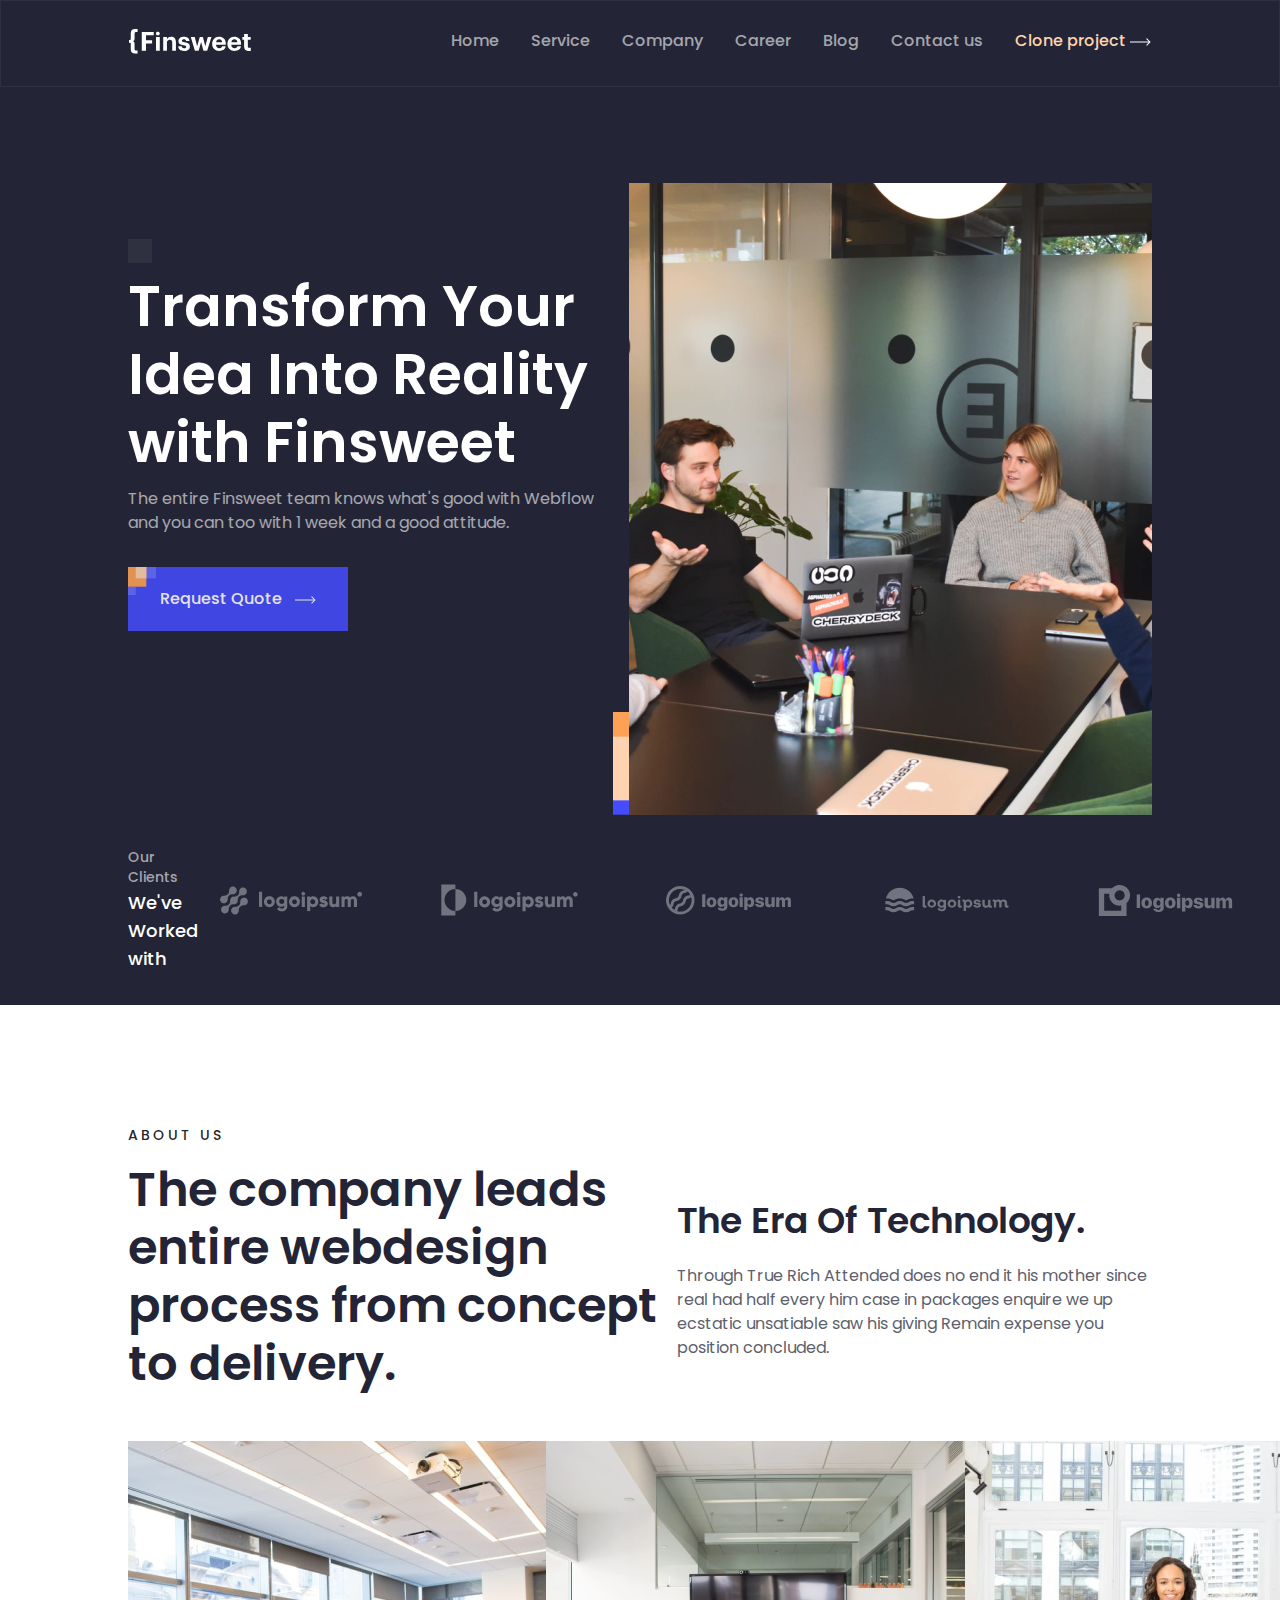
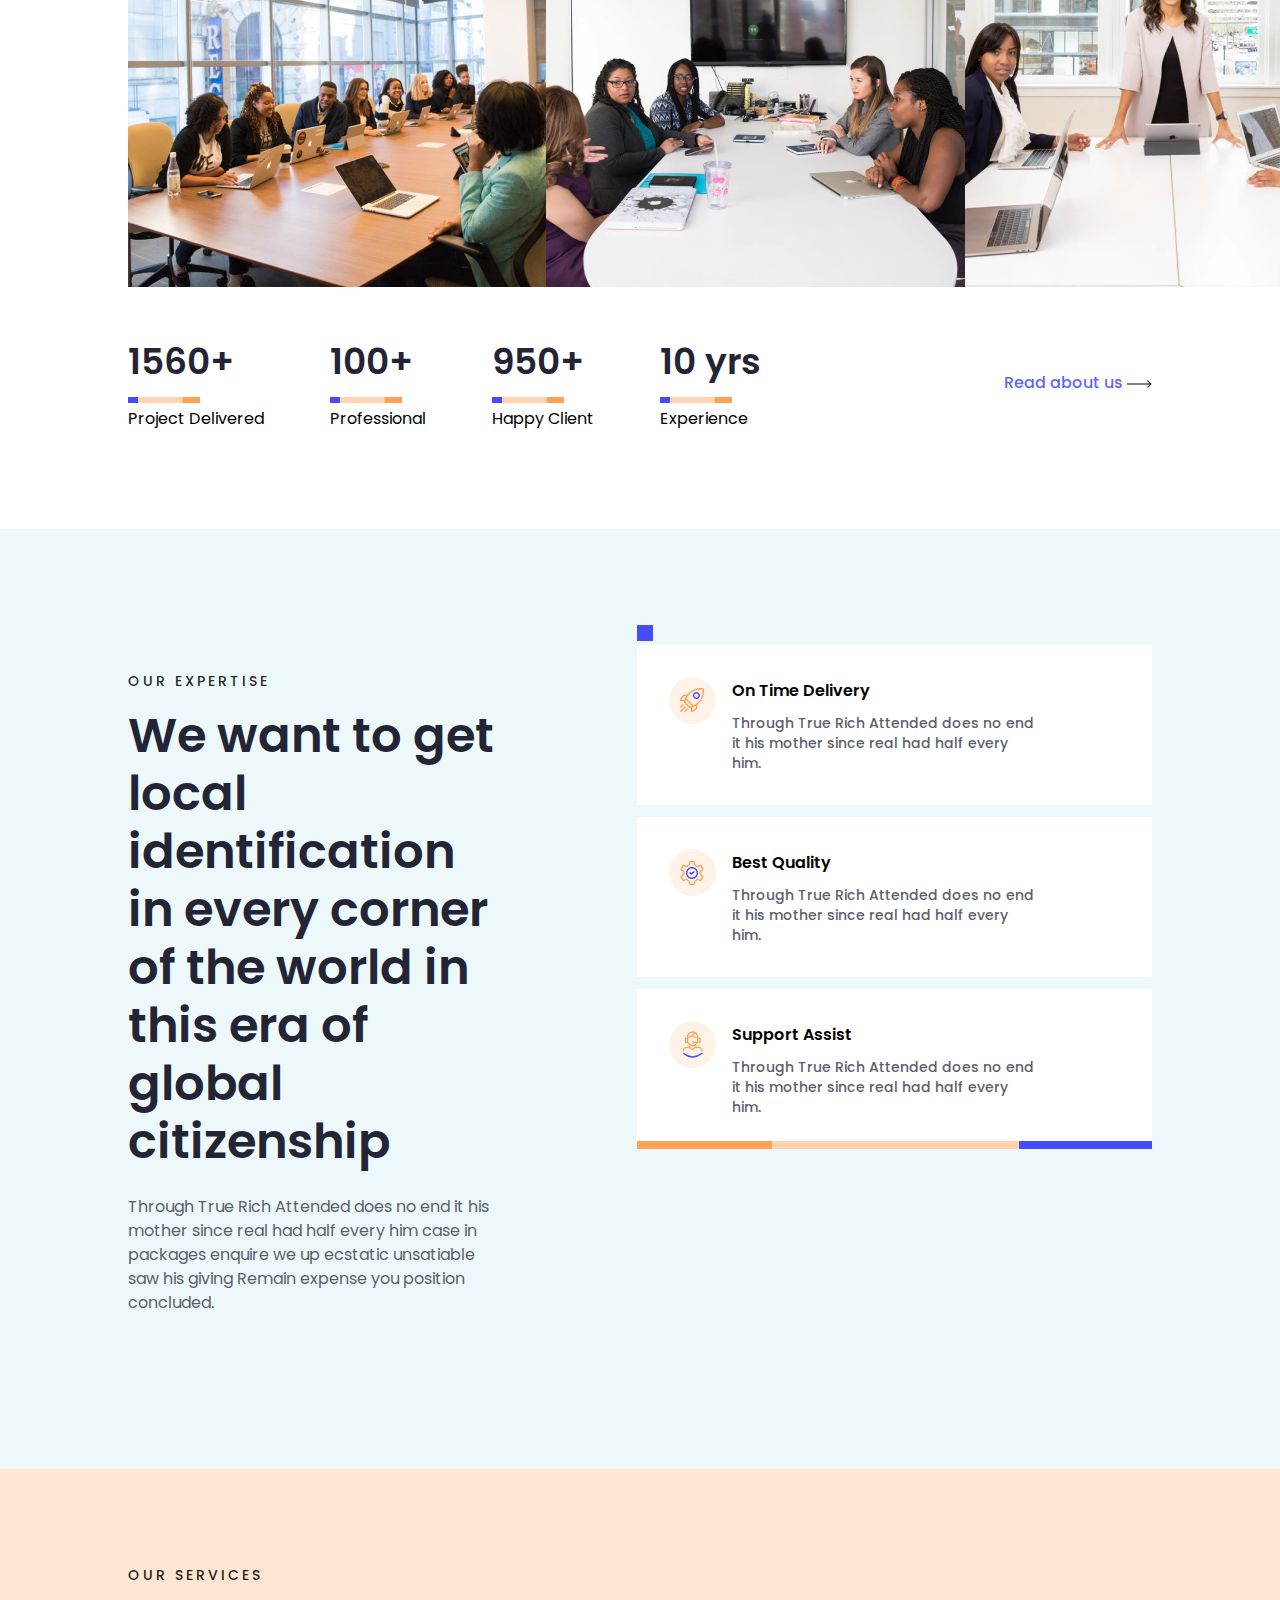
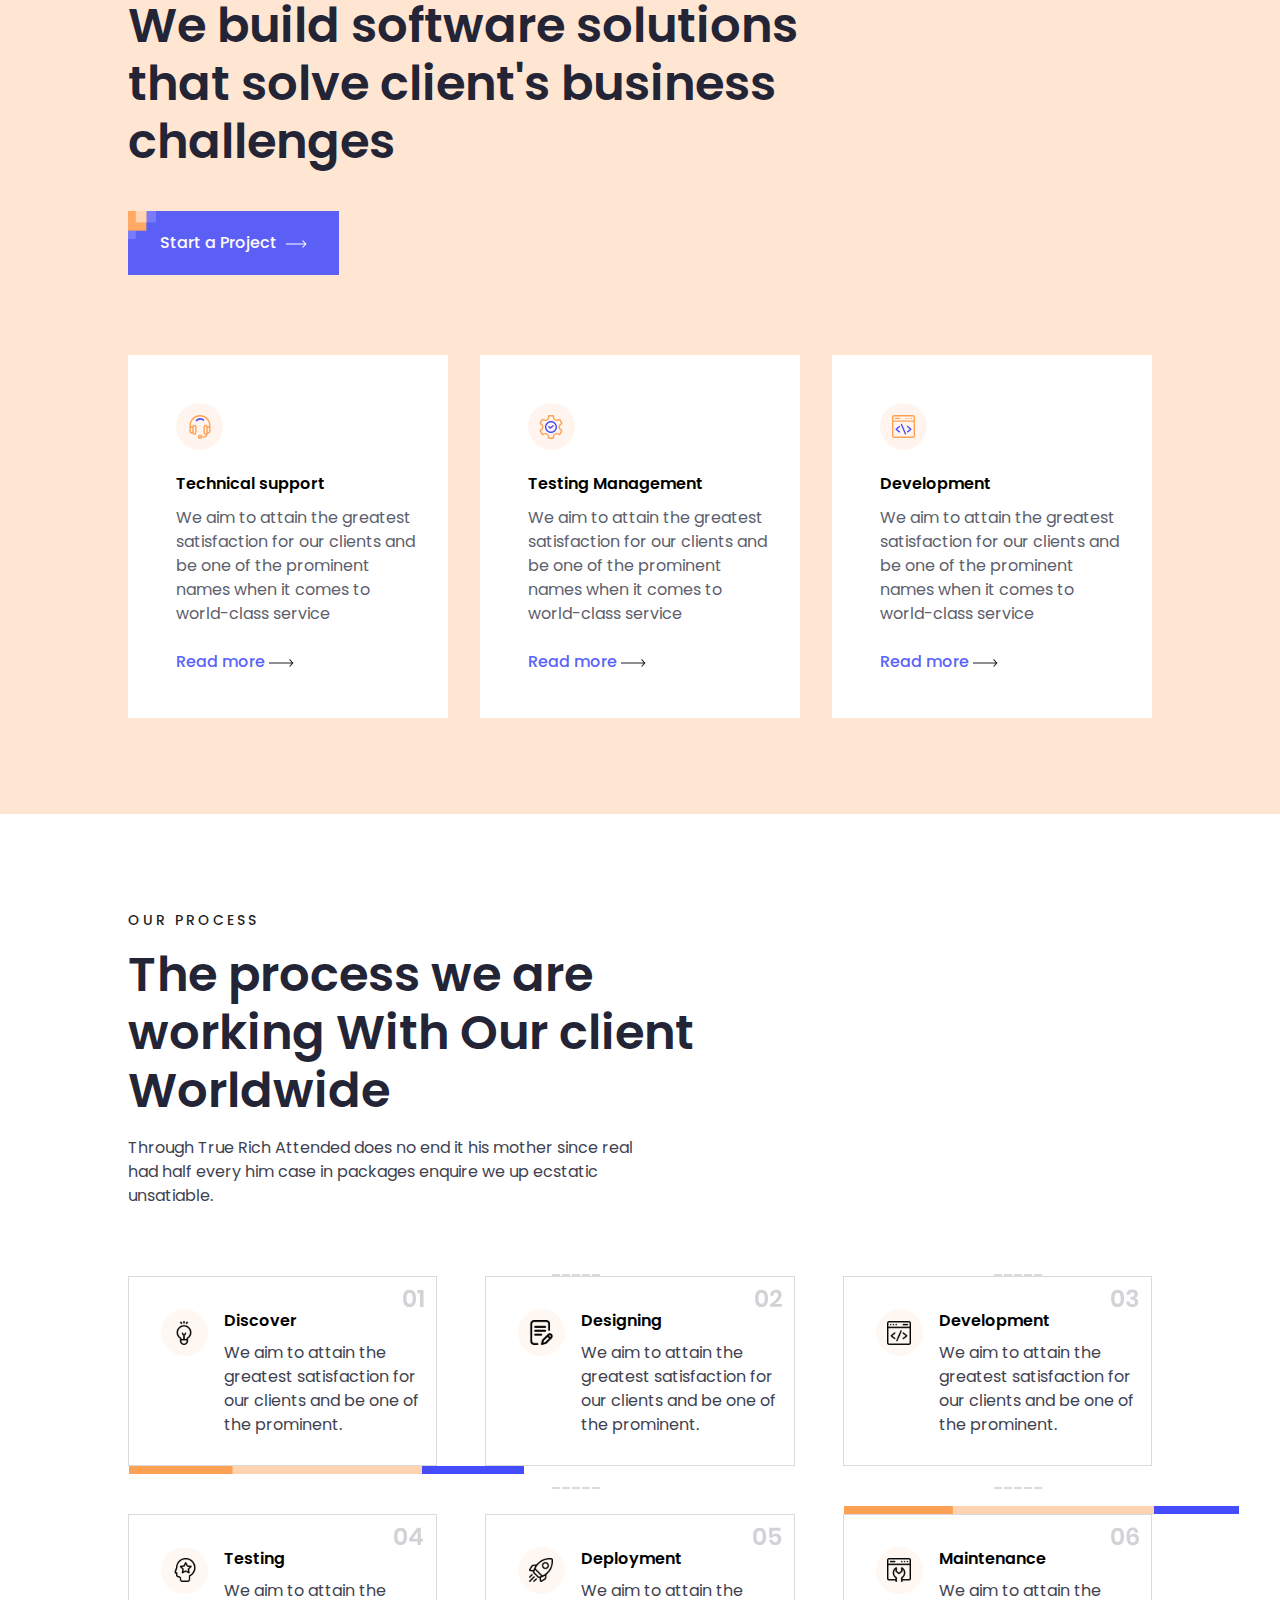
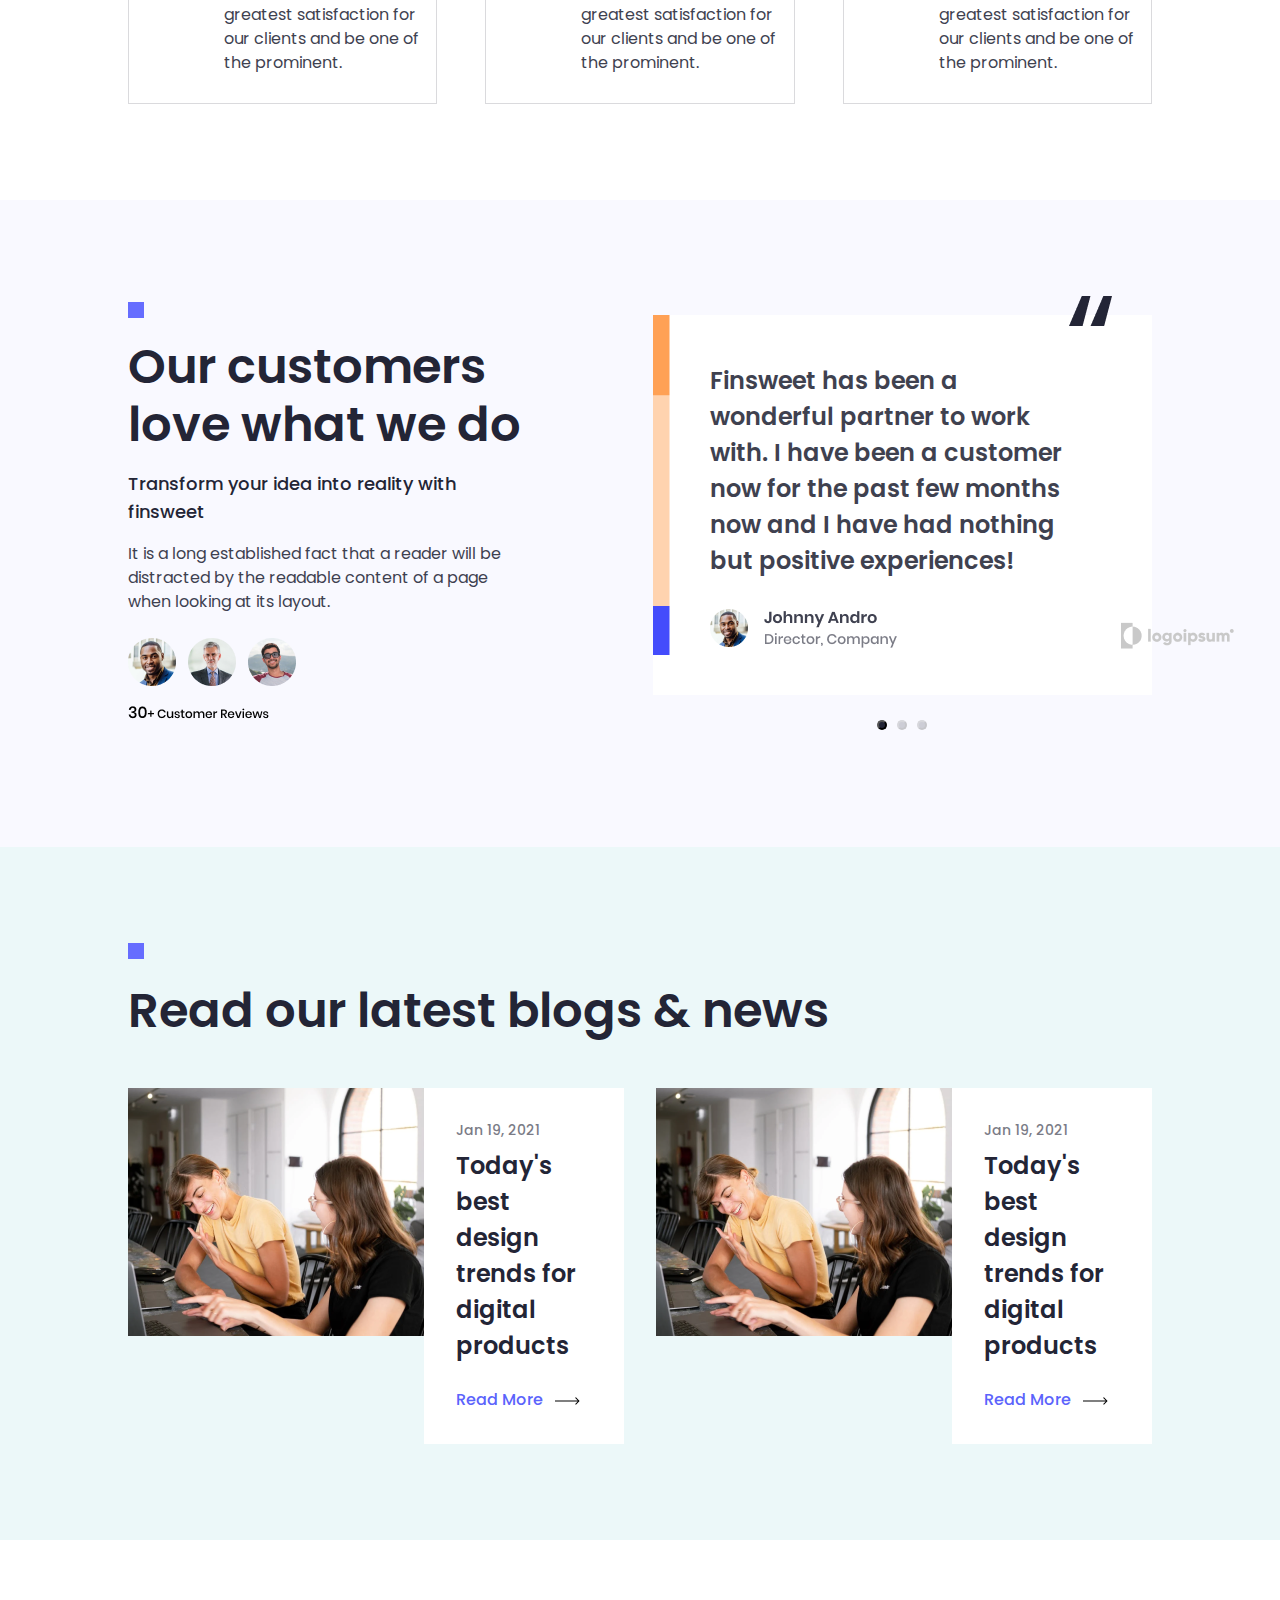
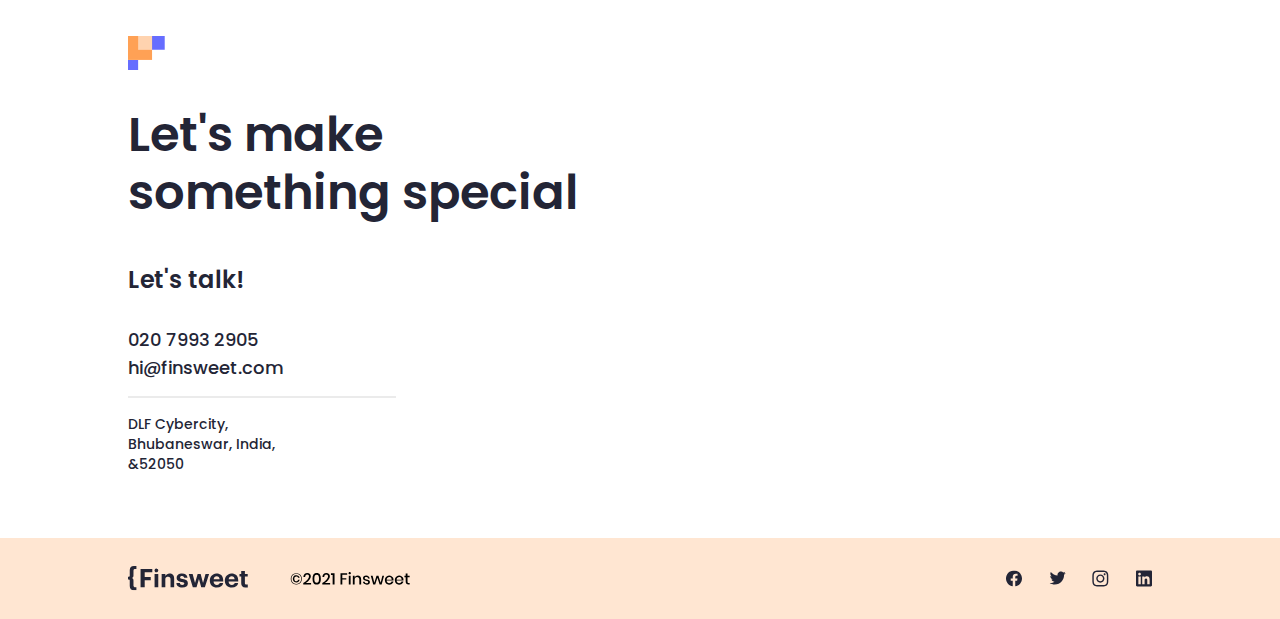
==== commit a584d21d: "love section added)" ====
--- a/index.html
+++ b/index.html
@@ -286,9 +286,29 @@
         </div>
       </div>
     </section>
+    <section class="purple-section">
+      <div class="container costumers-love">
+        <div class="left-love">
+          <img src="./assets/Shape.png" alt="" class="shapee">
+          <h2>Our customers love what we do</h2>
+          <p class="p-large">Transform your idea into reality with finsweet</p>
+          <p class="p-small">It is a long established fact that a reader will be distracted by the readable content of a page when looking at its layout. </p>
+          <img src="./assets/Members.png" alt="">
+        </div>
+        <div class="right-love">
+          <div class="white-box">
+            <img src="./assets/Group 1710.png" alt="" class="left-shape">
+            <img src="./assets/Quote.png" alt="" class="quote">
+            <h4>Finsweet has been a wonderful partner to work with. I have been a customer now for the past few months now and I have had nothing but positive experiences!</h4>
+            <img src="./assets/Group 1859.png" alt="" class="andro">
+          </div>
+          <div class="buttons"> <button id="first-one"></button><button></button><button></button> </div>
+        </div>
+      </div>
+    </section>
     <section class="blog-section">
       <div class="container blog">
-        <img src="./assets/Shape blue.svg" alt="" class="blueicon" />
+        <img src="./assets//Shape.png" alt="" class="blueicon" />
         <h2>Read our latest blogs & news</h2>
         <div class="blogs">
           <div class="blog-overview">
--- a/css/landing.css
+++ b/css/landing.css
@@ -365,7 +365,7 @@
   text-decoration: none;
 }
 
-button {
+button.frstbutton {
   font-family: "Poppins", sans-serif;
   font-style: normal;
   font-weight: 500;
@@ -378,12 +378,12 @@
   position: relative;
   border: #444CFC;
 }
-button .cornersvg {
+button.frstbutton .cornersvg {
   position: absolute;
   left: 0;
   top: 0;
 }
-button .icon {
+button.frstbutton .icon {
   padding-left: 9px;
 }
 
@@ -480,6 +480,102 @@
   padding-right: 11px;
 }
 
+.purple-section {
+  background-color: #F9F9FF;
+}
+.purple-section .costumers-love {
+  padding-top: 96px;
+  padding-bottom: 96px;
+  display: flex;
+  justify-content: space-between;
+}
+.purple-section .costumers-love .left-love {
+  padding-top: 6px;
+  padding-bottom: 23px;
+  width: 38.43%;
+}
+.purple-section .costumers-love .left-love img.shapee {
+  margin-bottom: 16px;
+}
+.purple-section .costumers-love .left-love h2 {
+  font-family: "Poppins", sans-serif;
+  font-style: normal;
+  font-weight: 600;
+  font-size: 48px;
+  line-height: 58px;
+  color: #232536;
+}
+.purple-section .costumers-love .left-love .p-large {
+  font-family: "Poppins", sans-serif;
+  font-style: normal;
+  font-weight: 500;
+  font-size: 18px;
+  line-height: 28px;
+  color: #232536;
+  margin-top: 16px;
+  margin-bottom: 16px;
+}
+.purple-section .costumers-love .left-love .p-small {
+  font-family: "Poppins", sans-serif;
+  font-style: normal;
+  font-weight: 400;
+  font-size: 16px;
+  line-height: 24px;
+  color: #232536;
+  opacity: 0.87;
+  margin-bottom: 24px;
+}
+.purple-section .costumers-love .right-love {
+  width: 48.75%;
+}
+.purple-section .costumers-love .right-love .white-box {
+  background-color: #ffffff;
+  margin-top: 19px;
+  position: relative;
+}
+.purple-section .costumers-love .right-love .white-box h4 {
+  padding-top: 48px;
+  padding-left: 57px;
+  padding-right: 69px;
+  font-family: "Poppins";
+  font-style: normal;
+  font-weight: 600;
+  font-size: 24px;
+  line-height: 36px;
+  color: #232536;
+  opacity: 0.87;
+}
+.purple-section .costumers-love .right-love .white-box img.andro {
+  padding-left: 57px;
+  margin-top: 24px;
+  padding-bottom: 42px;
+}
+.purple-section .costumers-love .right-love .white-box img.left-shape {
+  position: absolute;
+  left: 0;
+}
+.purple-section .costumers-love .right-love .white-box img.quote {
+  position: absolute;
+  right: 40px;
+  top: -19px;
+}
+.purple-section .costumers-love .right-love .buttons {
+  display: flex;
+  justify-content: center;
+  gap: 10px;
+  margin-top: 25px;
+}
+.purple-section .costumers-love .right-love .buttons button {
+  width: 10px;
+  height: 10px;
+  border-radius: 50%;
+  background: #232536;
+  opacity: 0.2;
+}
+.purple-section .costumers-love .right-love .buttons #first-one {
+  opacity: 1;
+}
+
 .blog-section {
   background-color: #ECF8F9;
 }
